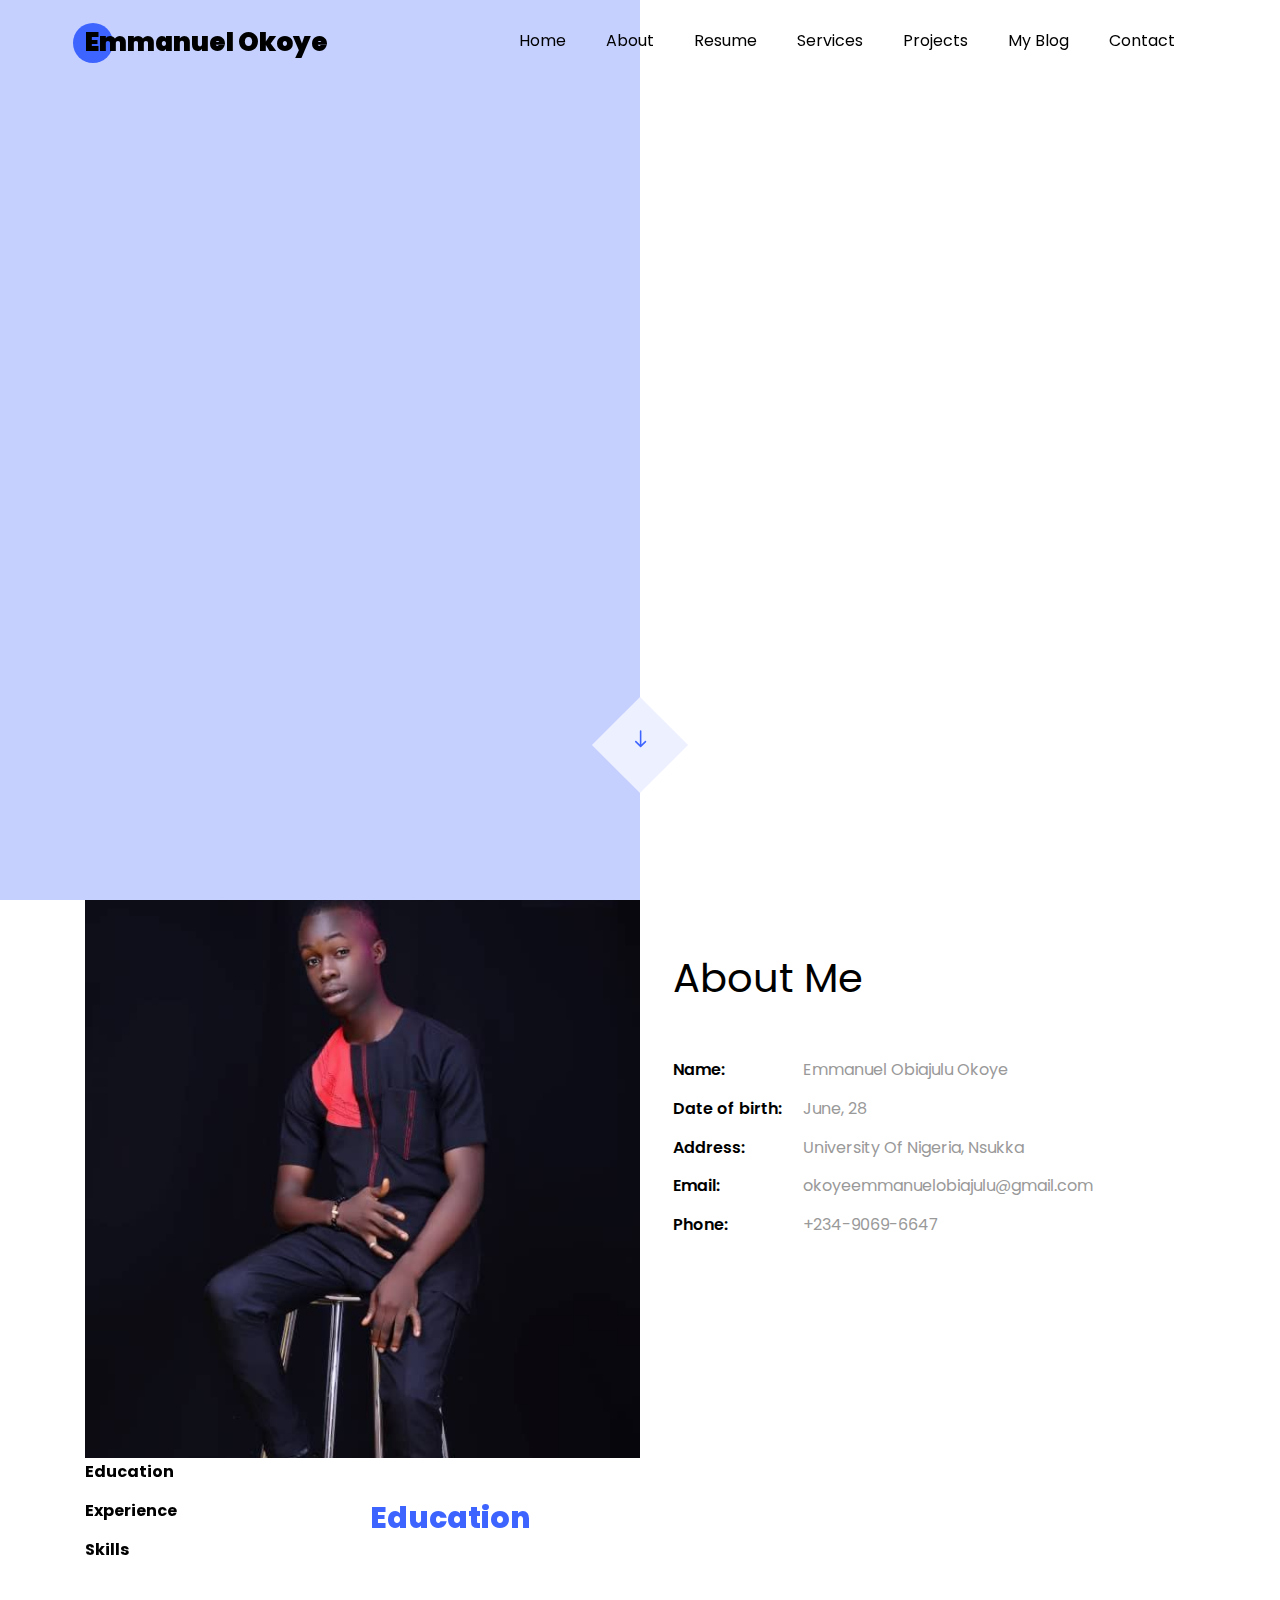
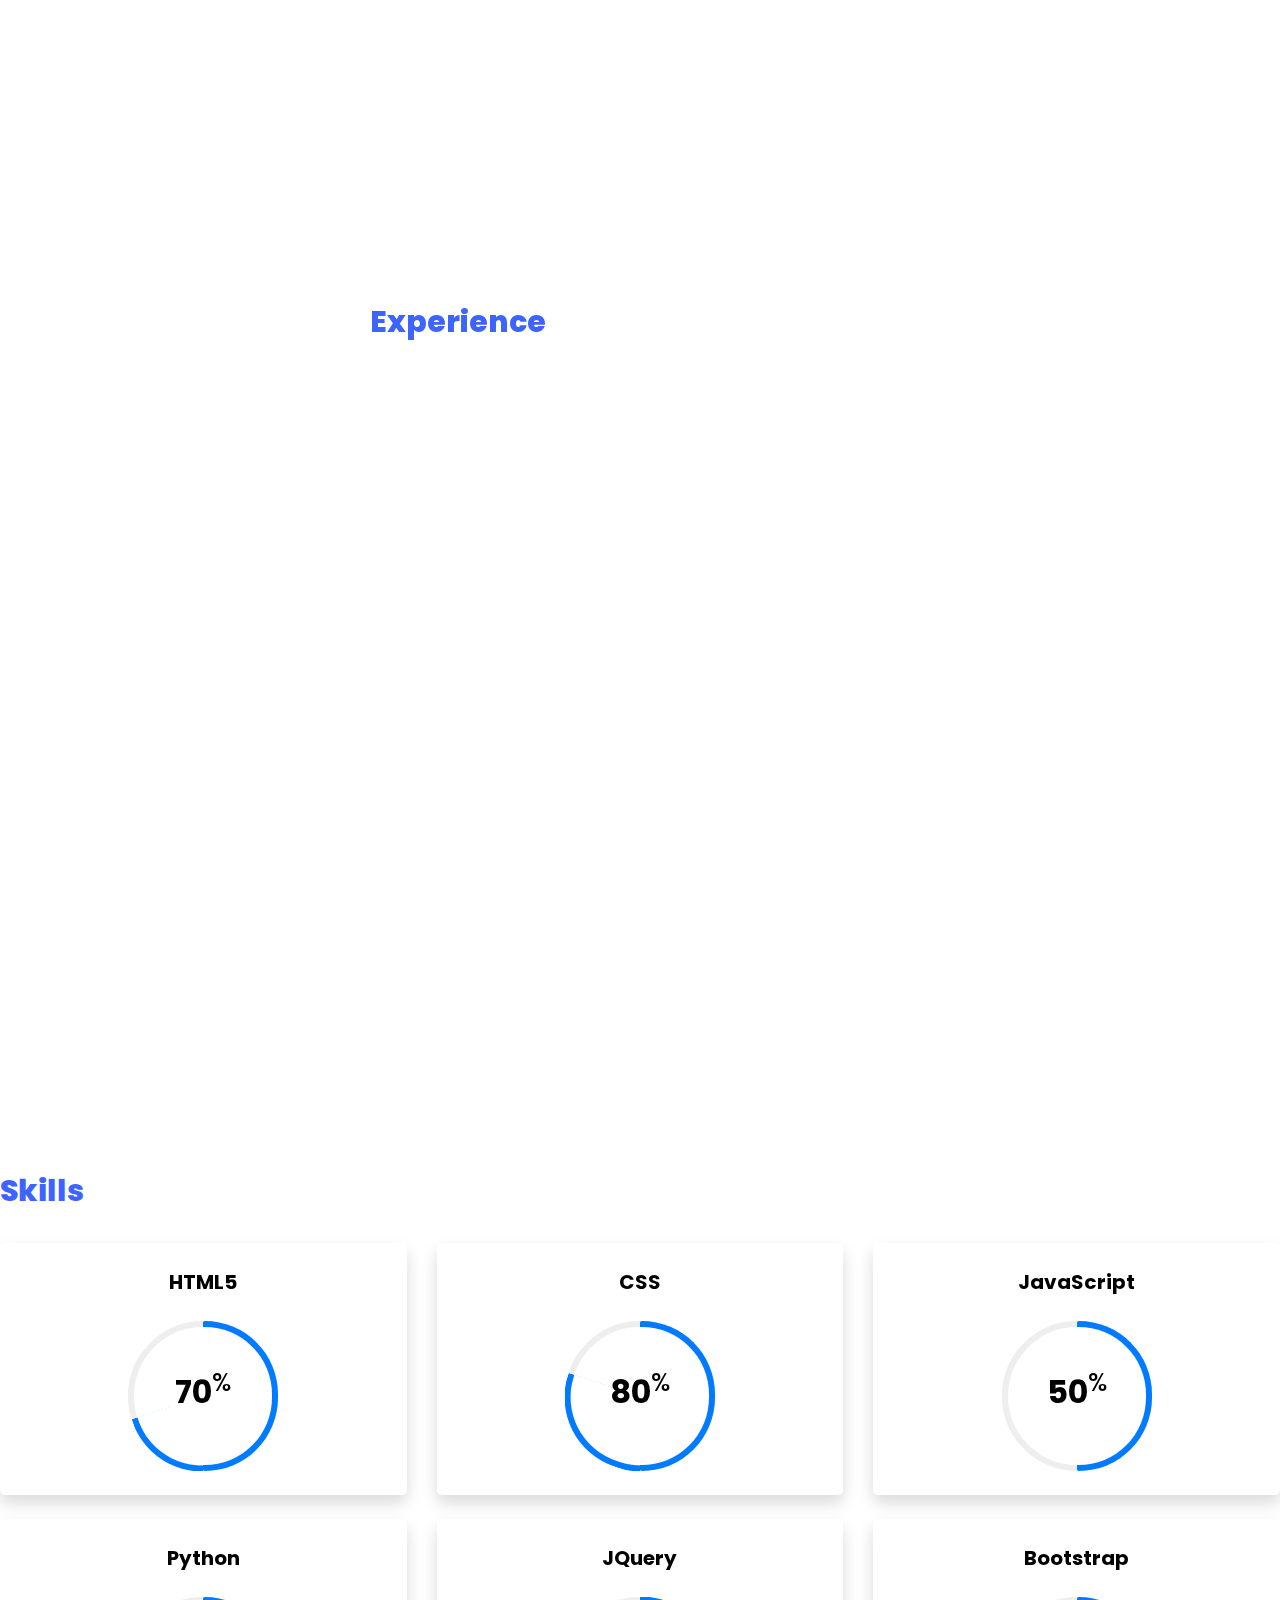
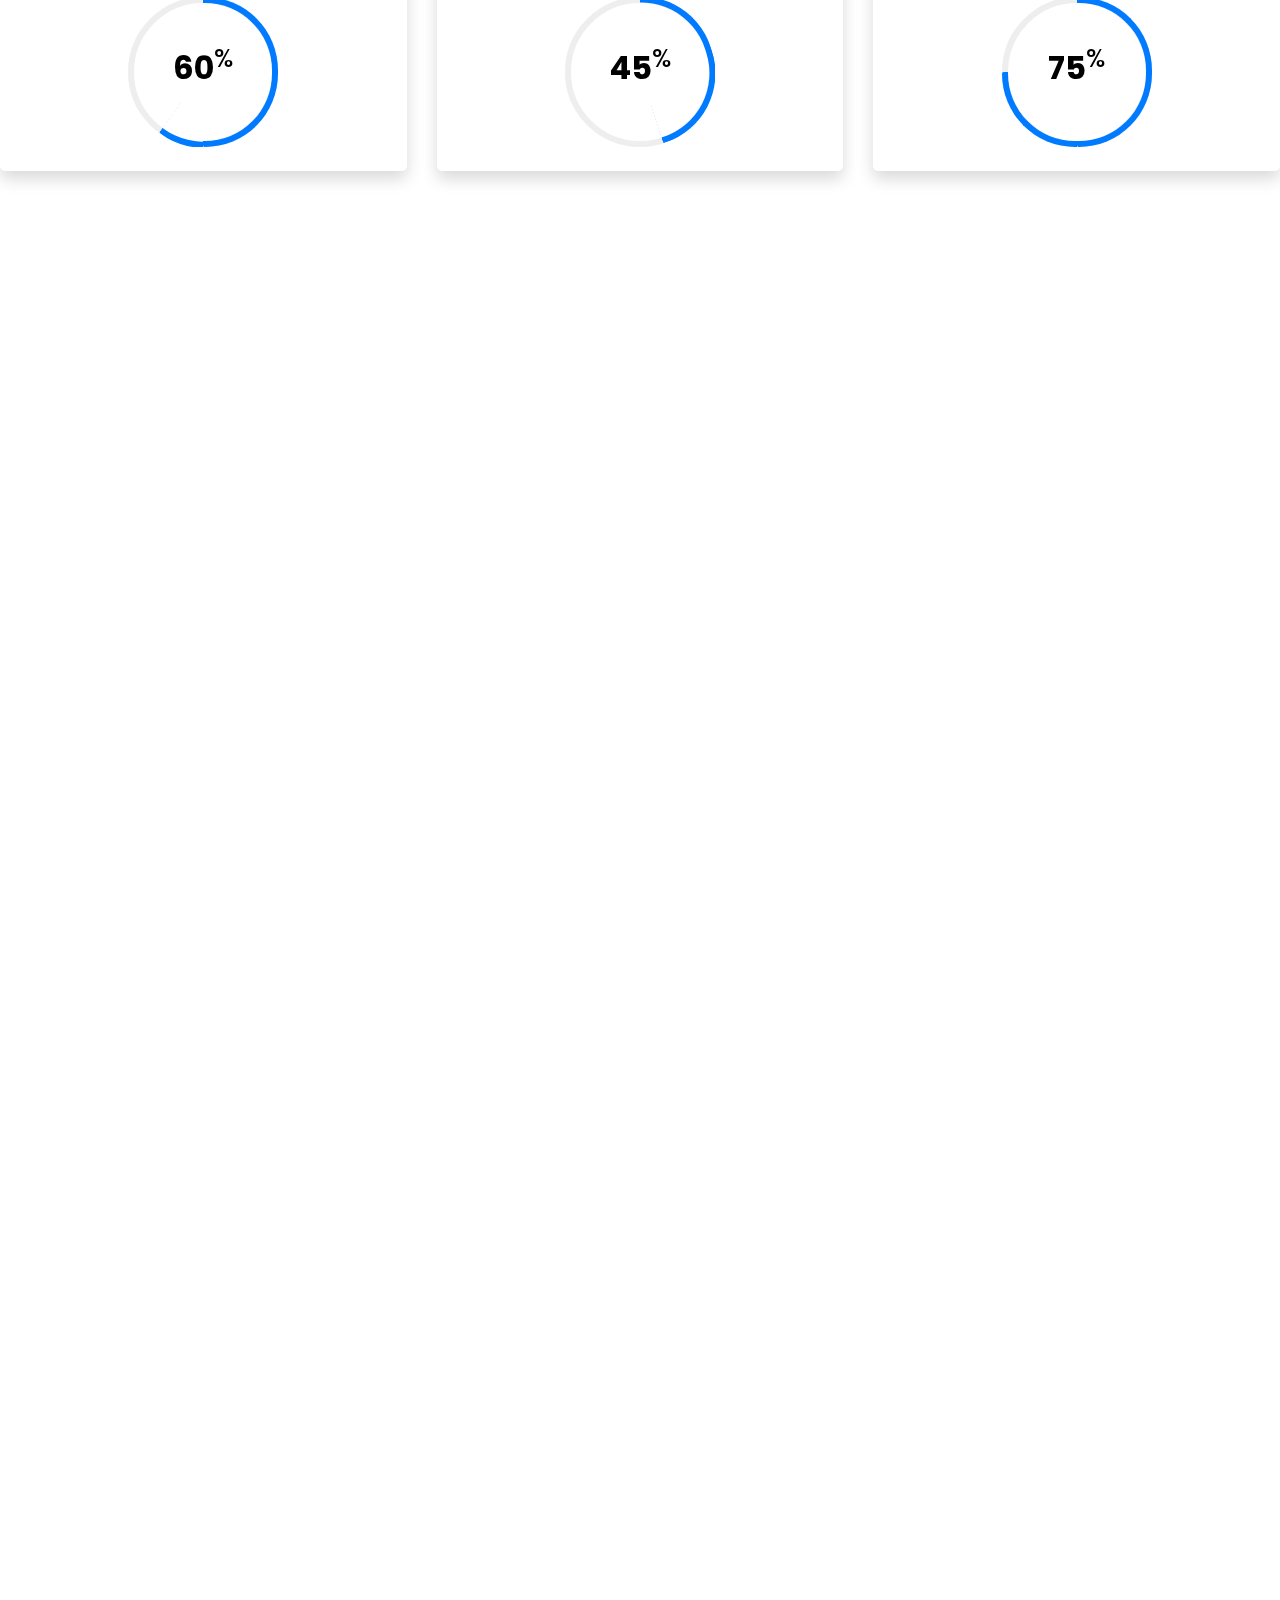
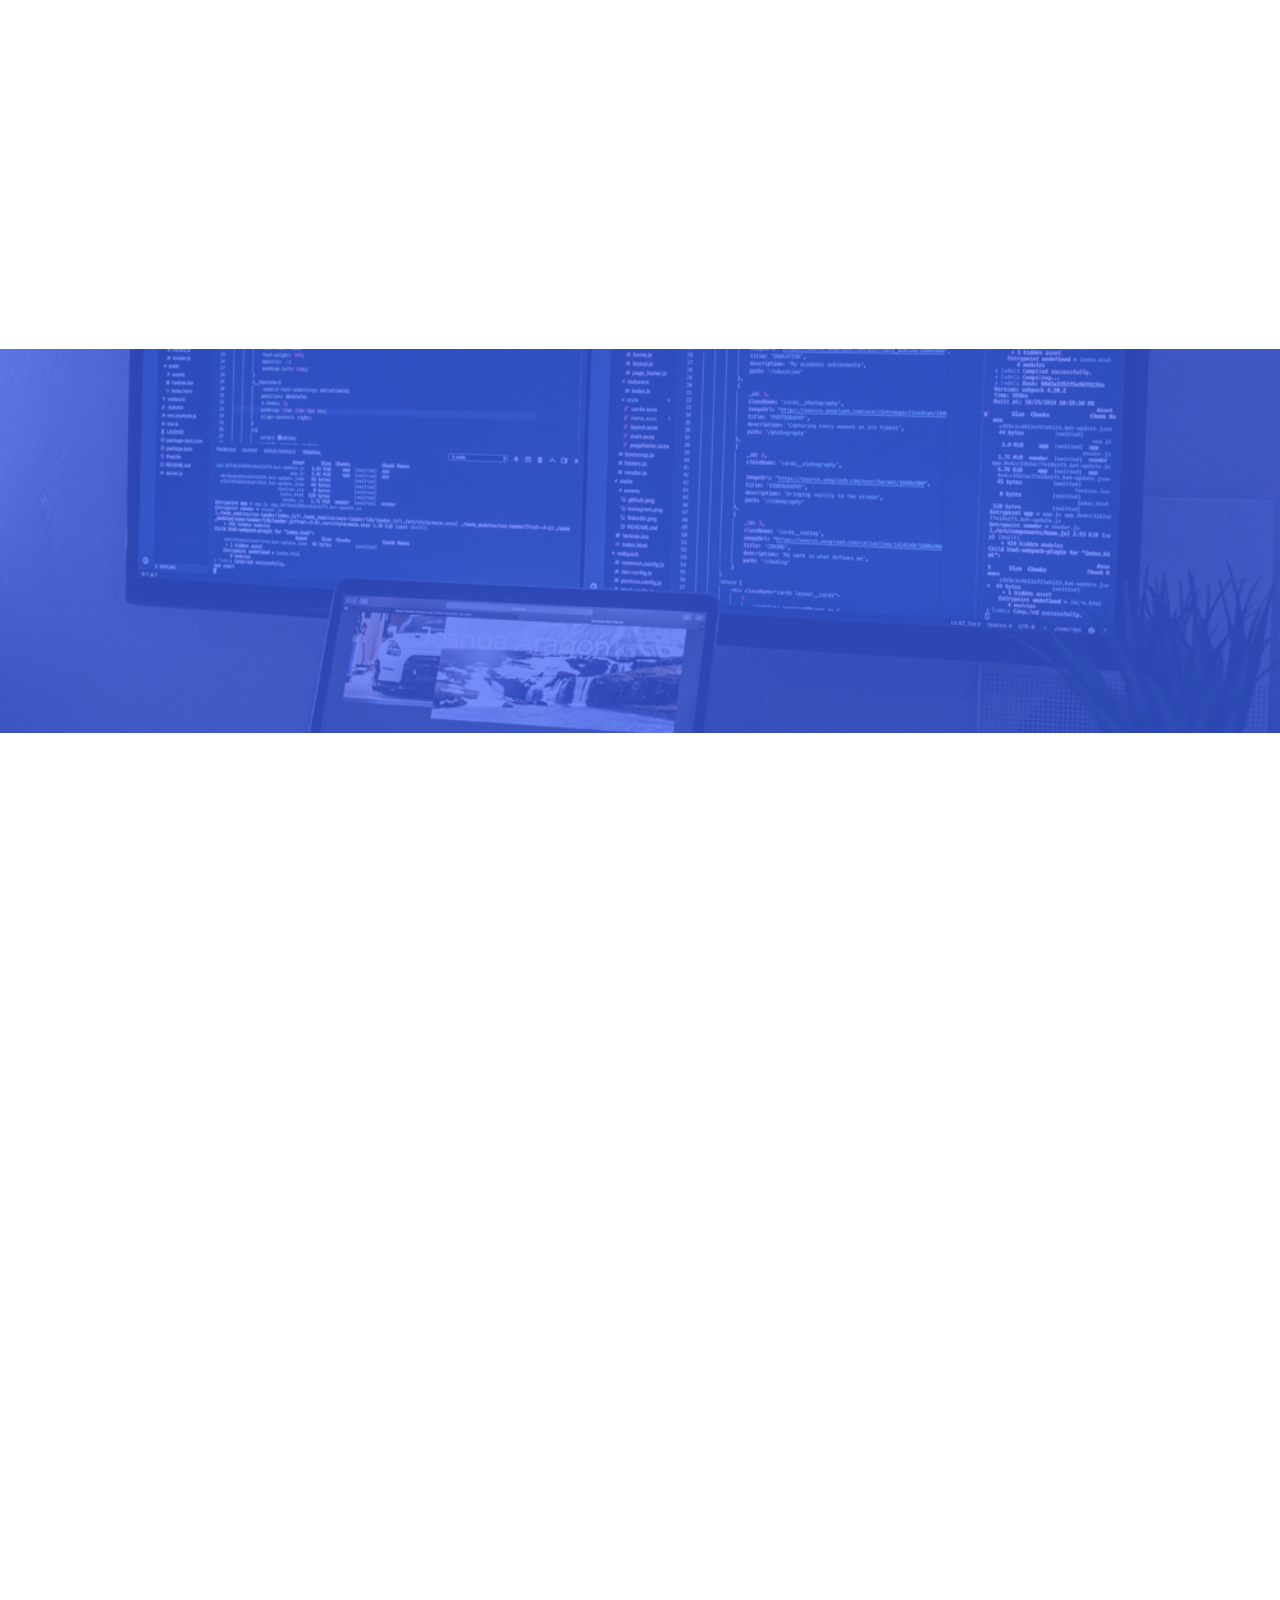
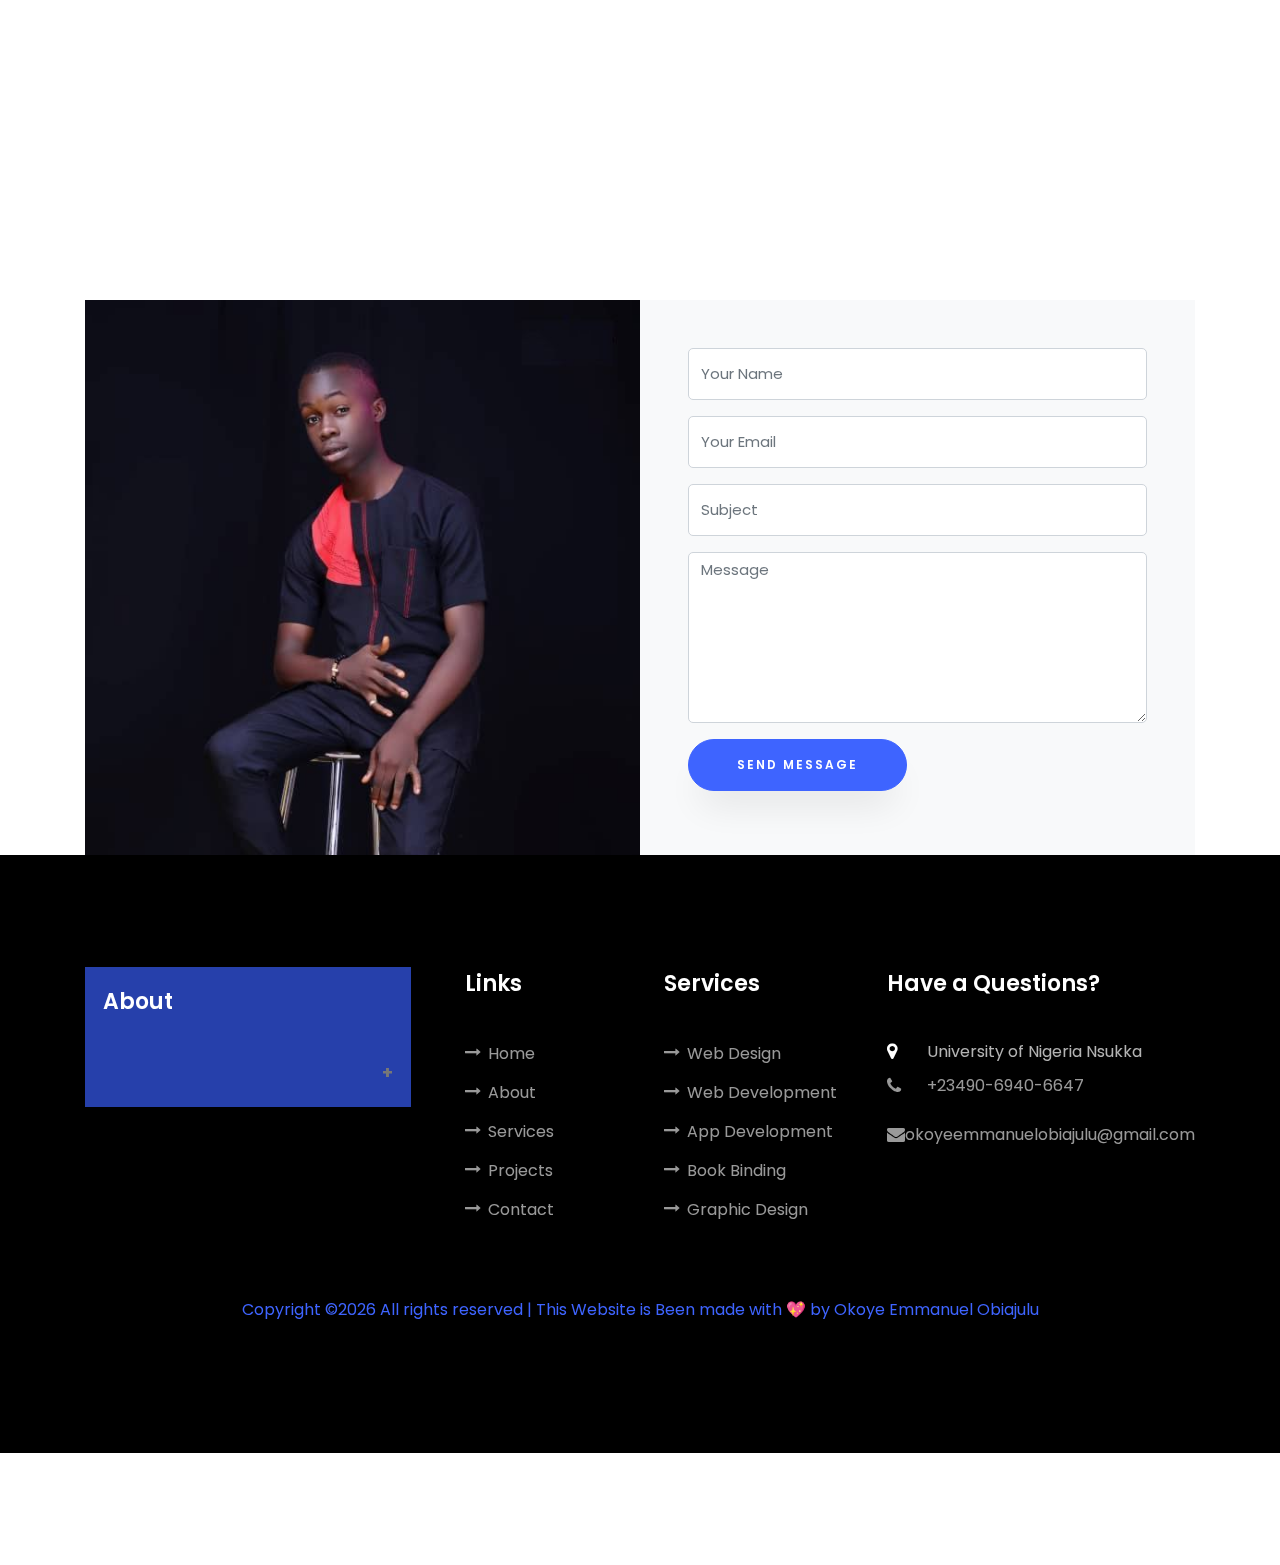
==== index.html @ a6e2ddf8 "inital commit" ====
<!DOCTYPE html>
<html lang="en">

<head>
  <meta charset="utf-8">
  <title>The Emmanuel Website</title>
  <meta charset="utf-8">
  <meta name="viewport" content="width=device-width, initial-scale=1, shrink-to-fit=no">
  <meta name="description" content="Portfolio of Okoye Emmanuel Obiajulu, a Student of University of Nigeria Nsukka.">
  <!-- Preveiw of My Website -->
  <meta property="og:image" content="images/profile-website.png" />

  <!-- i will be adding some important meta tag up there -->
  <!-- favicon Image -->
  <link rel="icon" href="images/favicon.ico" type="image/png" />
  <link rel="stylesheet" href="css/fontawesome.min.css">
  <!-- Font -->
  <link href="https://fonts.googleapis.com/css?family=Poppins:100,200,300,400,500,600,700,800,900" rel="stylesheet">

  <link rel="stylesheet" href="Bootstrap-Installation/bootstrap-4.5.3/dist/css/bootstrap.min.css">
  <link rel="stylesheet" href="css/open-iconic-bootstrap.min.css">
  <link rel="stylesheet" href="css/animate.css">
  <link rel="stylesheet" href="css/owl.carousel.min.css">
  <link rel="stylesheet" href="css/owl.theme.default.min.css">
  <link rel="stylesheet" href="css/magnific-popup.css">
  <link rel="stylesheet" href="css/aos.css">
  <link rel="stylesheet" href="css/ionicons.min.css">
  <link rel="stylesheet" href="css/flaticon.css">
  <link rel="stylesheet" href="css/icomoon.css">
  <link rel="stylesheet" href="css/style.css">


  <style type="text/css">
    .scrollax-performance,
    .scrollax-performance *,
    .scrollax-performance *:before,
    .scrollax-performance *:after {
      pointer-events: none !important;
      -webkit-animation-play-state: paused !important;
      animation-play-state: paused !important;
    }
    ;
  </style>

</head>

<body>
  <!-- Navigation bar Starts here -->
  <nav class="navbar navbar-expand-lg navbar-dark ftco_navbar ftco-navbar-light site-navbar-target" id="ftco-navbar">
    <div class="container">
      <a class="navbar-brand" href="index.html"><span>E</span>mmanuel <span>O</span>koye</a></a></a>
      <button class="navbar-toggler js-fh5co-nav-toggle fh5co-nav-toggle" type="button" data-toggle="collapse" data-target="#ftco-nav" aria-controls="ftco-nav" aria-expanded="false" aria-label="Toggle navigation">
        <span class="oi oi-menu"></span> Menu
      </button>
      <div class="collapse navbar-collapse" id="ftco-nav">
        <ul class="navbar-nav nav ml-auto">
          <li class="nav-item"><a href="#home-section" class="nav-link"><span>Home</span></a></li>
          <li class="nav-item"><a href="#about-section" class="nav-link"><span>About</span></a></li>
          <li class="nav-item"><a href="#resume-section" class="nav-link"><span>Resume</span></a></li>
          <li class="nav-item"><a href="#services-section" class="nav-link"><span>Services</span></a></li>
          <li class="nav-item"><a href="#projects-section" class="nav-link"><span>Projects</span></a></li>
          <li class="nav-item"><a href="#blog-section" class="nav-link"><span>My Blog</span></a></li>
          <li class="nav-item"><a href="#contact-section" class="nav-link"><span>Contact</span></a></li>
        </ul>
      </div>
    </div>
  </nav>
  <!-- Navigation bar Ends here -->
  <!-- First Section Starts here -->
  <section class="hero-wrap js-fullheight" style="height: 596px;">
    <div class="overlay"></div>
    <div class="container">
      <div class="row no-gutters slider-text js-fullheight justify-content-center align-items-center" style="height: 596px;">
        <div class="col-lg-8 col-md-6 ftco-animate d-flex align-items-center fadeInUp ftco-animated">
          <div class="text text-center">
            <span class="subheading">Hey! I am</span>
            <h1>Emmanuel Obiajulu Okoye</h1>
            <h2>I'm a
              <span <span class="txt-rotate" data-period="2000" data-rotate='[ "Web Developer.", "Web Designer.", "Student Chemist.", "UI Designer."]'></span>
            </h2>
          </div>
        </div>
      </div>
    </div>
    </div>
    <div class="mouse">
      <a href="#" class="mouse-icon">
        <div class="mouse-wheel"><span class="ion-ios-arrow-round-down"></span></div>
      </a>
    </div>
  </section>
  <!-- First Section Ends here -->

  <section class="ftco-about img ftco-section ftco-no-pt ftco-no-pb" id="about-section">
    <div class="container">
      <div class="row d-flex no-gutters">
        <div class="col-md-6 col-lg-6 d-flex">
          <div class="img-about img d-flex align-items-stretch img-author">
            <div class="overlay about-color"></div>
            <div class="img d-flex align-self-stretch align-items-center" style="background-image:url(images/author1.jpg); ">
            </div>
          </div>
        </div>
        <div class="col-md-6 col-lg-6 pl-md-5 py-5">
          <div class="row justify-content-start pb-3">
            <div clss="col-md-12 heading-section ftco-animate">

              <h1 class=" big mb-4">About Me</h1>
              <ul class="about-info mt-4 px-md-0 px-2 about-font-color">
                <!-- i will be adding small icon by the side of wach of them -->
                <li class="d-flex about-colour"><span>Name:</span> <span>Emmanuel Obiajulu Okoye</span></li>
                <li class="d-flex about-colour"><span>Date of birth:</span> <span>June, 28</span></li>
                <li class="d-flex about-colour"><span>Address:</span> <span> University Of Nigeria, Nsukka </span></li>
                <li class="d-flex about-colour"><span>Email:</span> <span>okoyeemmanuelobiajulu@gmail.com</span></li>
                <li class="d-flex about-colour"><span>Phone: </span> <span>+234-9069-6647</span></li>
              </ul>
            </div>
          </div>
          <div class="counter-wrap ftco-animate d-flex mt-md-3">
            <div class="text">
              <p class="mb-4">
                <span class="number" data-number="12">0</span>
                <span>Project complete</span>
              </p>
              <!-- i will insert a link that will show off some of my work -->
              <p><a href="#" class="btn btn-primary py-3 px-3">Download CV</a></p>
            </div>
          </div>
        </div>
      </div>
    </div>
  </section>

  <section class="ftco-section ftco-no-pb goto-here" id="resume-section">
    <div class="container">
      <div class="row">
        <div class="col-md-3">
          <nav id="navi">
            <ul>
              <li><a href="#page-1">Education</a></li>
              <li><a href="#page-2">Experience</a></li>
              <li><a href="#page-3">Skills</a></li>
            </ul>
          </nav>
        </div>
        <!-- Education Section starts here -->
        <div class="col-md-9">
          <div id="page-1" class="page one">
            <h2 class="heading">Education</h2>
            <div class="resume-wrap d-flex ftco-animate">
              <div class="icon d-flex align-items-center justify-content-center">
                <span class="flaticon-flasks"></span>
              </div>
              <div class="text pl-3">
                <span class="date">2019-2023</span>
                <h2>Bachelor of Science in Pure and Industrial Chemistry</h2>
                <span class="position">University of Nigeria,Nsukka</span>
              </div>
            </div>
            <div class="resume-wrap d-flex ftco-animate">
              <div class="icon d-flex align-items-center justify-content-center">
                <span class="flaticon-analysis"></span>
              </div>
              <div class="text pl-3">
                <span class="date">2011-2017</span>
                <h2>Senior Secondary School Certificate</h2>
                <span class="position">Flora Azikiwe Model Comprehensive Secondary School, Neni</span>
              </div>
            </div>
            <!-- Education Section Ends Here -->

            <!-- Experience Section Starts Here -->
            <div id="page-2" class="page two">
              <h2 class="heading">Experience</h2>
              <div class="resume-wrap d-flex ftco-animate">
                <div class="icon d-flex align-items-center justify-content-center">
                  <span class="flaticon-web-design"></span>
                </div>
                <div class="text pl-3">
                  <h2>Web Developer</h2>
                  <span class="position">Self Taught</span>
                </div>
              </div>
              <div class="resume-wrap d-flex ftco-animate">
                <div class="icon d-flex align-items-center justify-content-center">
                  <span class="flaticon-ux-design"></span>
                </div>
                <div class="text pl-3">
                  <h2>UI/UX Designer</h2>
                  <span class="position">Self Taught</span>
                </div>
              </div>
              <div class="resume-wrap d-flex ftco-animate">
                <div class="icon d-flex align-items-center justify-content-center">
                  <span class="flaticon-innovation"></span>
                </div>
                <div class="text pl-3">
                  <h2>Graphics Designer</h2>
                  <span class="position">Self Taught</span>
                </div>
              </div>
              <div class="resume-wrap d-flex ftco-animate">
                <div class="icon d-flex align-items-center justify-content-center">
                  <span class="icon-desktop"></span>
                </div>
                <div class="text pl-3">
                  <h2>Computer Operator</h2>
                  <h2>And</h2>
                  <h2>Professional Book Binder</h2>
                  <span class="position">Divine Mercy Computer</span>
                </div>
              </div>
              <div class="resume-wrap d-flex ftco-animate">
                <div class="icon d-flex align-items-center justify-content-center">
                  <span class="icon-desktop"></span>
                </div>
                <div class="text pl-3">
                  <h2>Computer Operator</h2>
                  <span class="position">Solonet Computer</span>
                </div>
              </div>
            </div>
            <!-- Experience Section Ends Here -->
  </section>

  <!-- Skill Section Starts here -->
  <div id="page-3" class="page three">
    <h2 class="heading">Skills</h2>
    <!-- HTML of the Skill Section Starts here -->
    <div class="row progress-circle mb-5">
      <div class="col-lg-4 mb-4">
        <div class="bg-white rounded-lg shadow p-4">
          <h2 class="h5 font-weight-bold text-center mb-4">HTML5</h2>

          <!-- Progress bar 1 -->
          <!-- when changing the percentage in this section remember to also change data-value with equalivalent to the buttom section -->
          <div class="progress mx-auto" data-value='70'>
            <span class="progress-left">
              <span class="progress-bar border-primary"></span>
            </span>
            <span class="progress-right">
              <span class="progress-bar border-primary"></span>
            </span>
            <div class="progress-value w-100 h-100 rounded-circle d-flex align-items-center justify-content-center">
              <div class="h2 font-weight-bold">70<sup class="small">%</sup></div>
            </div>
          </div>
          <!-- END -->


        </div>
      </div>
      <!-- HTML of the Skills Section Ends Here -->
      <!-- CSS of the Skill Section Starts here -->
      <div class="col-lg-4 mb-4">
        <div class="bg-white rounded-lg shadow p-4">
          <h2 class="h5 font-weight-bold text-center mb-4">CSS</h2>

          <!-- Progress bar 1 -->
          <!-- when changing the percentage in this section remember to also change data-value with equalivalent to the buttom section -->
          <div class="progress mx-auto" data-value='80'>
            <span class="progress-left">
              <span class="progress-bar border-primary"></span>
            </span>
            <span class="progress-right">
              <span class="progress-bar border-primary"></span>
            </span>
            <div class="progress-value w-100 h-100 rounded-circle d-flex align-items-center justify-content-center">
              <div class="h2 font-weight-bold">80<sup class="small">%</sup></div>
            </div>
          </div>
          <!-- END -->
          <!-- CSS of the Skill Section Ends here -->

        </div>
      </div>
      <!-- JavaScript of the Skill Section Starts here -->
      <div class="col-lg-4 mb-4">
        <div class="bg-white rounded-lg shadow p-4">
          <h2 class="h5 font-weight-bold text-center mb-4">JavaScript</h2>

          <!-- Progress bar 1 -->
          <!-- when changing the percentage in this section remember to also change data-value with equalivalent to the buttom section -->
          <div class="progress mx-auto" data-value='50'>
            <span class="progress-left">
              <span class="progress-bar border-primary"></span>
            </span>
            <span class="progress-right">
              <span class="progress-bar border-primary"></span>
            </span>
            <div class="progress-value w-100 h-100 rounded-circle d-flex align-items-center justify-content-center">
              <div class="h2 font-weight-bold">50<sup class="small">%</sup></div>
            </div>
          </div>
          <!-- JavaScript of the Skill Section Ends here -->



        </div>
      </div>

      <!-- Python of the Skill Section Starts here -->
      <div class="col-lg-4 mb-4">
        <div class="bg-white rounded-lg shadow p-4">
          <h2 class="h5 font-weight-bold text-center mb-4">Python</h2>

          <!-- Progress bar 1 -->
          <!-- when changing the percentage in this section remember to also change data-value with equalivalent to the buttom section -->
          <div class="progress mx-auto" data-value='60'>
            <span class="progress-left">
              <span class="progress-bar border-primary"></span>
            </span>
            <span class="progress-right">
              <span class="progress-bar border-primary"></span>
            </span>
            <div class="progress-value w-100 h-100 rounded-circle d-flex align-items-center justify-content-center">
              <div class="h2 font-weight-bold">60<sup class="small">%</sup></div>
            </div>
          </div>
        </div>
      </div>
      <!-- Python of the Skill Section Ends here -->

      <!-- JQuery of the Skill Section Starts here -->
      <div class="col-lg-4 mb-4">
        <div class="bg-white rounded-lg shadow p-4">
          <h2 class="h5 font-weight-bold text-center mb-4">JQuery</h2>

          <!-- Progress bar 1 -->
          <!-- when changing the percentage in this section remember to also change data-value with equalivalent to the buttom section -->
          <div class="progress mx-auto" data-value='45'>
            <span class="progress-left">
              <span class="progress-bar border-primary"></span>
            </span>
            <span class="progress-right">
              <span class="progress-bar border-primary"></span>
            </span>
            <div class="progress-value w-100 h-100 rounded-circle d-flex align-items-center justify-content-center">
              <div class="h2 font-weight-bold">45<sup class="small">%</sup></div>
            </div>
          </div>
        </div>
      </div>
      <!-- JQuery of the Skill Section Ends here -->
      <!-- Bootstrap of the Skill Section Starts here -->
      <div class="col-lg-4 mb-4">
        <div class="bg-white rounded-lg shadow p-4">
          <h2 class="h5 font-weight-bold text-center mb-4">Bootstrap</h2>

          <!-- Progress bar 1 -->
          <!-- when changing the percentage in this section remember to also change data-value with equalivalent to the buttom section -->
          <div class="progress mx-auto" data-value='75'>
            <span class="progress-left">
              <span class="progress-bar border-primary"></span>
            </span>
            <span class="progress-right">
              <span class="progress-bar border-primary"></span>
            </span>
            <div class="progress-value w-100 h-100 rounded-circle d-flex align-items-center justify-content-center">
              <div class="h2 font-weight-bold">75<sup class="small">%</sup></div>
            </div>
          </div>
        </div>
      </div>
    </div>
    <!-- Bootstrap of the Skill Section Ends here -->
    <!-- Skill Section Ends Here -->

    <!-- Services Section Starts Here -->
    <section class="ftco-section" id="services-section">
      <div class="container-fluid px-md-5">
        <div class="row justify-content-center py-5 mt-5">
          <div class="col-md-12 heading-section text-center ftco-animate">
            <h1 class="big big-2">Services</h1>
            <h2 class="mb-4">Services</h2>
          </div>
        </div>
        <div class="row">
          <div class="col-md-4 text-center d-flex ftco-animate">
            <a href="#" class="services-1 shadow">
              <span class="icon">
                <i class="flaticon-web-design"></i>
              </span>
              <div class="desc">
                <h3 class="mb-5">Web Designing</h3>
              </div>
            </a>
          </div>
          <div class="col-md-4 text-center d-flex ftco-animate">
            <a href="#" class="services-1 shadow">
              <span class="icon">
                <i class="ion-ios-settings"></i>
              </span>
              <div class="desc">
                <h3 class="mb-5">App Development</h3>
              </div>
            </a>
          </div>
          <div class="col-md-4 text-center d-flex ftco-animate">
            <a href="#" class="services-1 shadow">
              <span class="icon">
                <i class="flaticon-innovation"></i>
              </span>
              <div class="desc">
                <h3 class="mb-5">Graphic Designing</h3>
              </div>
            </a>
          </div>

          <div class="col-md-4 text-center d-flex ftco-animate">
            <a href="#" class="services-1 shadow">
              <span class="icon">
                <i class="flaticon-analysis"></i>
              </span>
              <div class="desc">
                <h3 class="mb-5">Digital Marketing</h3>
              </div>
            </a>
          </div>
          <div class="col-md-4 text-center d-flex ftco-animate">
            <a href="#" class="services-1 shadow">
              <span class="icon">
                <i class="ion-ios-book"></i>
              </span>
              <div class="desc">
                <h3 class="mb-5">Book Binding</h3>
              </div>
            </a>
          </div>
          <div class="col-md-4 text-center d-flex ftco-animate">
            <a href="#" class="services-1 shadow">
              <span class="icon">
                <i class="flaticon-ux-design"></i>
              </span>
              <div class="desc">
                <h3 class="mb-5">UI/UX Designing</h3>
              </div>
            </a>
          </div>
        </div>
      </div>
    </section>
    <!-- Services Section Ends Here -->
    <!-- Project Section Starts Here -->
    <section class="ftco-section ftco-project" id="projects-section">
      <div class="container-fluid px-md-0">
        <div class="row no-gutters justify-content-center pb-5">
          <div class="col-md-12 heading-section text-center ftco-animate">
            <h1 class="big big-2">Projects</h1>
            <h2 class="mb-4">Our Projects</h2>
          </div>
        </div>
        <div class="row no-gutters">
          <div class="col-md-4">
            <div class="project img ftco-animate d-flex justify-content-center align-items-center" style="background-image: url(images/profile-website.png);">
              <div class="overlay"></div>
              <div class="text text-center p-4">
                <h3><a href="#">Portfolio Website</a></h3>
                <span>Web Design</span>
              </div>
            </div>
          </div>
          <div class="col-md-4">
            <div class="project img ftco-animate d-flex justify-content-center align-items-center" style="background-image: url(images/Simon-Game.png);">
              <div class="overlay"></div>
              <div class="text text-center p-4">
                <h3><a href="#">Simon Game</a></h3>
                <span>App Design</span>
              </div>
            </div>
          </div>

          <div class="col-md-4">
            <div class="project img ftco-animate d-flex justify-content-center align-items-center" style="background-image: url(images/Tindog.png);">
              <div class="overlay"></div>
              <div class="text text-center p-4">
                <h3><a href="#">Tindog Website</a></h3>
                <span>Web Design</span>
              </div>
            </div>
          </div>
          <div class="col-md-4">
            <div class="project img ftco-animate d-flex justify-content-center align-items-center" style="background-image: url(images/Website.png);">
              <div class="overlay"></div>
              <div class="text text-center p-4">
                <h3><a href="#">Website</a></h3>
                <span>Web Design</span>
              </div>
            </div>
          </div>
          <div class="col-md-4">
            <div class="project img ftco-animate d-flex justify-content-center align-items-center" style="background-image: url(images/Drum-kit.png);">
              <div class="overlay"></div>
              <div class="text text-center p-4">
                <h3><a href="#">Drum Kit</a></h3>
                <span>App Design</span>
              </div>
            </div>
          </div>
          <div class="col-md-4">
            <div class="project img ftco-animate d-flex justify-content-center align-items-center" style="background-image: url(images/Dice-game.jpg);">
              <div class="overlay"></div>
              <div class="text text-center p-4">
                <h3><a href="#">Dice Game</a></h3>
                <span>App Design</span>
              </div>
            </div>
          </div>
        </div>
      </div>
    </section>
    <!-- Project Section Ends Here  -->

    <!-- Tesimonial Section Starts Here -->

    <section class="ftco-section ftco-no-pt ftco-no-pb ftco-counter img" id="section-counter">
      <div class="container-fluid px-md-5">
        <div class="row d-md-flex align-items-center">
          <div class="col-md d-flex justify-content-center counter-wrap ftco-animate">
            <div class="block-18 shadow">
              <div class="text">
                <strong class="number" data-number="5">0</strong>
                <span>Awards</span>
              </div>
            </div>
          </div>
          <div class="col-md d-flex justify-content-center counter-wrap ftco-animate">
            <div class="block-18 shadow">
              <div class="text">
                <strong class="number" data-number="12">0</strong>
                <span>Complete Projects</span>
              </div>
            </div>
          </div>
          <div class="col-md d-flex justify-content-center counter-wrap ftco-animate">
            <div class="block-18 shadow">
              <div class="text">
                <strong class="number" data-number="20">0</strong>
                <span>Happy Customers</span>
              </div>
            </div>
          </div>
        </div>
      </div>
    </section>
    <!-- Tesimonial Section Ends Here -->
    <!-- freelancing Section Starts Here -->
    <section class="ftco-section ftco-hireme img" style="background-image: url(images/computer1.jpg)">
      <div class="overlay"></div>
      <div class="container-fluid">
        <div class="row justify-content-center">
          <div class="col-md-7 ftco-animate text-center">
            <h2>I'm <span>Available</span> for freelancing</h2>
            <p>CLICK ON THE BUTTON BELOW </p>
            <p>✨✨✨✨✨✨✨✨✨✨✨✨</p>
            <p class="mb-0"><a href="Contact Page.html" class="btn btn-primary py-3 px-5">Hire me</a></p>
          </div>
        </div>
      </div>
    </section>
    <!-- freelancing Section Ends Here -->


    <!-- Blog Section Starts Here -->
    <section class="ftco-section" id="blog-section">
      <div class="container">
        <div class="row justify-content-center mb-5 pb-5">
          <div class="col-md-7 heading-section text-center ftco-animate">
            <h1 class="big big-2">Blog</h1>
            <h2 class="mb-4">Our Blog</h2>
            <p>This site is one of the best that will educate you, motivate and also improve your socio-cultural life there by giving out the best among the bests.. Our daily affairs. —–stay connected</p>
          </div>
        </div>
        <div class="row d-flex">
          <div class="col-md-4 d-flex ftco-animate">
            <div class="blog-entry justify-content-end">
              <a href="https://googleprofessor.wordpress.com/2019/03/18/building-good-character-and-relationship/" class="block-20" style="background-image: url('images/building.png');">
              </a>
              <div class="text mt-3 float-right d-block">
                <h3 class="heading"><a href="https://googleprofessor.wordpress.com/2019/03/18/building-good-character-and-relationship/">Building a Good Charscter and Relationship </a></h3>
                <div class="d-flex align-items-center mb-3 meta">
                  <p class="mb-0">
                    <span class="mr-2">March. 18, 2019</span>
                    <a href="https://en.gravatar.com/okoyeemmanuelobiajulu" class="mr-2">Admin</a>
                    <a href="#" class="meta-chat"><span class="icon-chat"></span> 3</a>
                  </p>
                </div>
                <p>I don’t know who authored this, but it’s powerful, knowledge, wisdom & educative! Take time to read it…. <br>

                  YOU CANNOT GET BY PRAYER WHAT YOU SHOULD GET BY CHARACTER & OBEDIENCE

                  A man’s character is his fate. Heraclitus Thomas Jefferson, the third President of the United States (US), said: “Nothing can stop the man with the right mental attitude from achieving his goal; nothing on earth can help the man
                  with the wrong mental attitude.”</p>
              </div>
            </div>
          </div>
          <div class="col-md-4 d-flex ftco-animate">
            <div class="blog-entry justify-content-end">
              <a href="https://googleprofessor.wordpress.com/2019/05/06/100-years-from-now/" class="block-20" style="background-image: url('images/100Year.png');">
              </a>
              <div class="text mt-3 float-right d-block">
                <h3 class="heading"><a href="https://googleprofessor.wordpress.com/2019/05/06/100-years-from-now/">100 Years From Now</a></h3>
                <div class="d-flex align-items-center mb-3 meta">
                  <p class="mb-0">
                    <span class="mr-2">May. 06, 2019</span>
                    <a href="https://en.gravatar.com/okoyeemmanuelobiajulu" class="mr-2">Admin</a>
                    <a href="#" class="meta-chat"><span class="icon-chat"></span> 3</a>
                  </p>
                </div>
                <p>In the year 2119, in just 100 years from now, every single reader of this piece will be underground, our bodies having become part of the soil. During that time, our fate in respect to paradise or hell would have been made known to
                  us.</p>
              </div>
            </div>
          </div>
          <div class="col-md-4 d-flex ftco-animate">
            <div class="blog-entry">
              <a href="https://googleprofessor.wordpress.com/2019/05/06/habits-that-will-make-you-poorer-forever/" class="block-20" style="background-image: url('images/habit.png');">
              </a>
              <div class="text mt-3 float-right d-block">
                <h3 class="heading"><a href="https://googleprofessor.wordpress.com/2019/05/06/habits-that-will-make-you-poorer-forever/">Habits That will make you Poorer Forever</a></h3>
                <div class="d-flex align-items-center mb-3 meta">
                  <p class="mb-0">
                    <span class="mr-2">May. 06, 2019</span>
                    <a href="https://en.gravatar.com/okoyeemmanuelobiajulu" class="mr-2">Admin</a>
                    <a href="#" class="meta-chat"><span class="icon-chat"></span> 3</a>
                  </p>
                </div>
                <p>There are habits you can develop that will make you poor forever. I am one of the many people who had developed eight habits that almost destroyed my life. If you want to remain poor and desperate forever, try the following habits.
                </p>
              </div>
            </div>
          </div>
          <div class="col-md-4 d-flex ftco-animate">
            <div class="blog-entry">
              <a href="https://googleprofessor.wordpress.com/2019/11/04/the-call-of-a-nigerian-graduate/" class="block-20" style="background-image: url('images/theCall.png');">
              </a>
              <div class="text mt-3 float-right d-block">
                <h3 class="heading"><a href="https://googleprofessor.wordpress.com/2019/11/04/the-call-of-a-nigerian-graduate/">The Call Of a Nigerian Graduate</a></h3>
                <div class="d-flex align-items-center mb-3 meta">
                  <p class="mb-0">
                    <span class="mr-2">Sept. 04, 2019</span>
                    <a href="https://en.gravatar.com/okoyeemmanuelobiajulu" class="mr-2">Admin</a>
                    <a href="#" class="meta-chat"><span class="icon-chat"></span> 3</a>
                  </p>
                </div>
                <p>I school, you school; we all school. The journey just begun but tough anyway. We left our comfort homes to new horizons for the fear of the future. We lit up the candles as boys and girls for the glorious women and men to emerge.
                  Lecturers played hide and seek with us, university staff controlled our selling point and even navigated us to the tempest when there was a safe shore.</p>
              </div>
            </div>
          </div>
          <div class="col-md-4 d-flex ftco-animate">
            <div class="blog-entry">
              <a href="https://googleprofessor.wordpress.com/2019/05/02/true-situation-analysis-of-life/" class="block-20" style="background-image: url('images/trueSitutation.png');">
              </a>
              <div class="text mt-3 float-right d-block">
                <h3 class="heading"><a href="https://googleprofessor.wordpress.com/2019/05/02/true-situation-analysis-of-life/">The True Situation and Analysis of Life</a></h3>
                <div class="d-flex align-items-center mb-3 meta">
                  <p class="mb-0">
                    <span class="mr-2">May. 02, 2019</span>
                    <a href="https://en.gravatar.com/okoyeemmanuelobiajulu" class="mr-2">Admin</a>
                    <a href="#" class="meta-chat"><span class="icon-chat"></span> 3</a>
                  </p>
                </div>
                <p>After Secondary School..
                  All your classmates gone in different directions in the world.

                  Some have completed universities and are now:
                  <br>
                  Nurses,
                  Doctors,
                  Engineers,
                  Teachers,
                  Pilots,
                  Lawyers,
                  Administrators, etc.
                  <br>
                  But how do you feel
                  When you meet your classmates, and it seems like he/she has accomplished their dreams
                  And you’re not yet close to yours?
                  So many thoughts run through your mind, right?
                  First, you think God has not been fair to you.
                </p>
              </div>
            </div>
          </div>
        </div>
      </div>
    </section>
    <!-- Blog Section Ends Here -->

    <!-- Contact Section Starts Here -->
    <section class="ftco-section contact-section ftco-no-pb" id="contact-section">
      <div class="container">
        <div class="row justify-content-center mb-5 pb-3">
          <div class="col-md-7 heading-section text-center ftco-animate">
            <h1 class="big big-2">Contact</h1>
            <h2 class="mb-4">Contact Me</h2>
          </div>
        </div>

        <div class="row d-flex contact-info mb-5">
          <div class="col-md-6 col-lg-3 d-flex ftco-animate">
            <div class="align-self-stretch box text-center p-4 shadow">
              <div class="icon d-flex align-items-center justify-content-center">
                <span class="icon-map-signs"></span>
              </div>
              <div>
                <h3 class="mb-4">Address</h3>
                <p><a href="www.unn.edu.org"></a>University of Nigeria, Nsukka</p>
              </div>
            </div>
          </div>
          <div class="col-md-6 col-lg-3 d-flex ftco-animate">
            <div class="align-self-stretch box text-center p-4 shadow">
              <div class="icon d-flex align-items-center justify-content-center">
                <span class="icon-phone2"></span>
              </div>
              <div>
                <h3 class="mb-4">Contact Number</h3>
                <p><a href="tel://09069406647">+234-906-940-6647</a></p>
              </div>
            </div>
          </div>

          <div class="col-md-6 col-lg-3 d-flex ftco-animate">
            <div class="align-self-stretch box text-center p-4 shadow">
              <div class="icon d-flex align-items-center justify-content-center">
                <span class="icon-paper-plane"></span>
              </div>
              <div>
                <h3 class="mb-4">Email Address</h3>
                <p><a href="mailto:okoyeemmanuelobiajulu@gmail.com">okoyeemmanuelobiajulu@gmail.com</a></p>
              </div>
            </div>
          </div>
          <div class="col-md-6 col-lg-3 d-flex ftco-animate">
            <div class="align-self-stretch box text-center p-4 shadow">
              <div class="icon d-flex align-items-center justify-content-center">
                <span class="icon-globe"></span>
              </div>
              <div>
                <h3 class="mb-4">Website </h3>
                <p><a href="googleprofessor.wordpress.com">googleprofessor.wordpress.com</a></p>
              </div>
            </div>
          </div>
        </div>

        <div class="row no-gutters block-9">
          <div class="col-md-6 order-md-last d-flex">
            <form action="#" class="bg-light p-4 p-md-5 contact-form">
              <div class="form-group">
                <input type="text" class="form-control" placeholder="Your Name">
              </div>
              <div class="form-group">
                <input type="text" class="form-control" placeholder="Your Email">
              </div>
              <div class="form-group">
                <input type="text" class="form-control" placeholder="Subject">
              </div>
              <div class="form-group">
                <textarea name="" id="" cols="30" rows="7" class="form-control" placeholder="Message"></textarea>
              </div>
              <div class="form-group">
                <input type="submit" value="Send Message" class="btn btn-primary py-3 px-5">
              </div>
            </form>

          </div>

          <div class="col-md-6 d-flex">
            <div class="img" style="background-image: url(images/author1.jpg);"></div>
          </div>
        </div>
      </div>
    </section>
    <!-- Contact Section Ends Here -->

    <!-- Footer Section Starts Here -->

    <footer class="ftco-footer ftco-section">
      <div class="container">
        <div class="row mb-5">
          <div class="col-md">
            <div class="ftco-footer-widget mb-4">

              <button class="accordion ftco-heading-2">
                <h2>About</h2>
              </button>
              <div class="panel">
                <p>
                  Emmanuel has been a code junkie since his Secondary Schooling. After many hours spent reading PDF, Watch online tutorials and learning about code, he plugged in his creativity and created his first HTML-based website for documentary
                  purpose on his on-going projects. It took him several months in the University and a short-lived career as a Computer Operator in Divine Mercy Computer and Solonet Computer (both in Anambra State, Nigeria) before realizing his True
                  Passion, which we was becoming a Lead Programmer and Developer.
                  Emmanuel loves collaborating with businesses and organization to take the fear and frustration out of the internet. With his business experience, Emmanuel have the expertise to help clients pinpoint their primary audience and target
                  communications to best reach that audience into a profitable and easy-to-navigate web solution designing to get results.
                  Emmanuel believes mindfulness in the workplace is the key to success – a tenet he lives out through his interests in Football, Table Tennis, Chess Game and traveling (with his laptop, of course!). Emmanuel is currently developing
                  his skill as a App developer and he is always interested in the Challenge. Reach out to okoyeemmanuelobiajulu@gmail.com to connect.

                </p>
              </div>



              <ul class="ftco-footer-social list-unstyled float-md-left float-lft mt-5">
                <li class="ftco-animate"><a href="https://m.facebook.com/Okoye.Obiajulu.Emmanuel"><span class="icon-facebook"></span></a></li>
                <li class="ftco-animate"><a href="https://www.instagram.com/emmanuel_okoye_official/"><span class="icon-instagram"></span></a></li>
                <li class="ftco-animate"><a href="https://www.linkedin.com/in/emmanuel-okoye-79a387200/"><span class="icon-linkedin"></span></a></li>
                <li class="ftco-animate"><a href="https://github.com/Obiajulu-gif"><span class="icon-github"></span></a></li>
              </ul>
            </div>
          </div>
          <div class="col-md">
            <div class="ftco-footer-widget mb-4 ml-md-4">
              <h2 class="ftco-heading-2">Links</h2>
              <ul class="list-unstyled">
                <li><a href="#home-section"><span class="icon-long-arrow-right mr-2"></span>Home</a></li>
                <li><a href="#about-section"><span class="icon-long-arrow-right mr-2"></span>About</a></li>
                <li><a href="#services-section"><span class="icon-long-arrow-right mr-2"></span>Services</a></li>
                <li><a href="#projects-section"><span class="icon-long-arrow-right mr-2"></span>Projects</a></li>
                <li><a href="#contact-section"><span class="icon-long-arrow-right mr-2"></span>Contact</a></li>
              </ul>
            </div>
          </div>
          <div class="col-md">
            <div class="ftco-footer-widget mb-4">
              <h2 class="ftco-heading-2">Services</h2>
              <ul class="list-unstyled">
                <li><a href="#"><span class="icon-long-arrow-right mr-2"></span>Web Design</a></li>
                <li><a href="#"><span class="icon-long-arrow-right mr-2"></span>Web Development</a></li>
                <li><a href="#"><span class="icon-long-arrow-right mr-2"></span>App Development</a></li>
                <li><a href="#"><span class="icon-long-arrow-right mr-2"></span>Book Binding</a></li>
                <li><a href="#"><span class="icon-long-arrow-right mr-2"></span>Graphic Design</a></li>
              </ul>
            </div>
          </div>
          <div class="col-md">
            <div class="ftco-footer-widget mb-4">
              <h2 class="ftco-heading-2">Have a Questions?</h2>
              <div class="block-23 mb-3">
                <ul>
                  <li><span class="icon icon-map-marker"></span><span class="text">University of Nigeria Nsukka</span></li>
                  <li><a href="tel://09069406647"><span class="icon icon-phone"></span><span class="text">+23490-6940-6647</span></a></li>
                  <li><a href="mailto:okoyeemmanuelobiajulu@gmail.com"> <span class="icon icon-envelope"> </span> <span class="text">okoyeemmanuelobiajulu@gmail.com</span></a></li>
                </ul>
              </div>
            </div>
          </div>
        </div>
        <!-- Copyright Section  -->
        <div class="row">
          <div class="col-md-12 text-center">

            <p>
              Copyright &copy;<script>
                document.write(new Date().getFullYear());
              </script> All rights reserved | This Website is Been made with 💖 by Okoye Emmanuel Obiajulu</p>
          </div>
        </div>
      </div>
    </footer>
    <!-- Footer Section Ends Here -->




    <!-- loader -->
    <div id="ftco-loader" class="show fullscreen"><svg class="circular" width="48px" height="48px">
        <circle class="path-bg" cx="24" cy="24" r="22" fill="none" stroke-width="4" stroke="#eeeeee" />
        <circle class="path" cx="24" cy="24" r="22" fill="none" stroke-width="4" stroke-miterlimit="10" stroke="#F96D00" />
      </svg></div>






    <script src="js/jquery.min.js"></script>
    <script src="js/jquery-migrate-3.0.1.min.js"></script>
    <script src="js/popper.min.js"></script>
    <script src="js/bootstrap.min.js"></script>
    <script src="js/jquery.easing.1.3.js"></script>
    <script src="js/jquery.waypoints.min.js"></script>
    <script src="js/jquery.stellar.min.js"></script>
    <script src="js/owl.carousel.min.js"></script>
    <script src="js/jquery.magnific-popup.min.js"></script>
    <script src="js/aos.js"></script>
    <script src="js/jquery.animateNumber.min.js"></script>
    <script src="js/scrollax.min.js"></script>
    <script src="js/main.js"></script>
    </script>
    </script>

    <script src="index.js" charset="utf-8"></script>

</body>

</html>
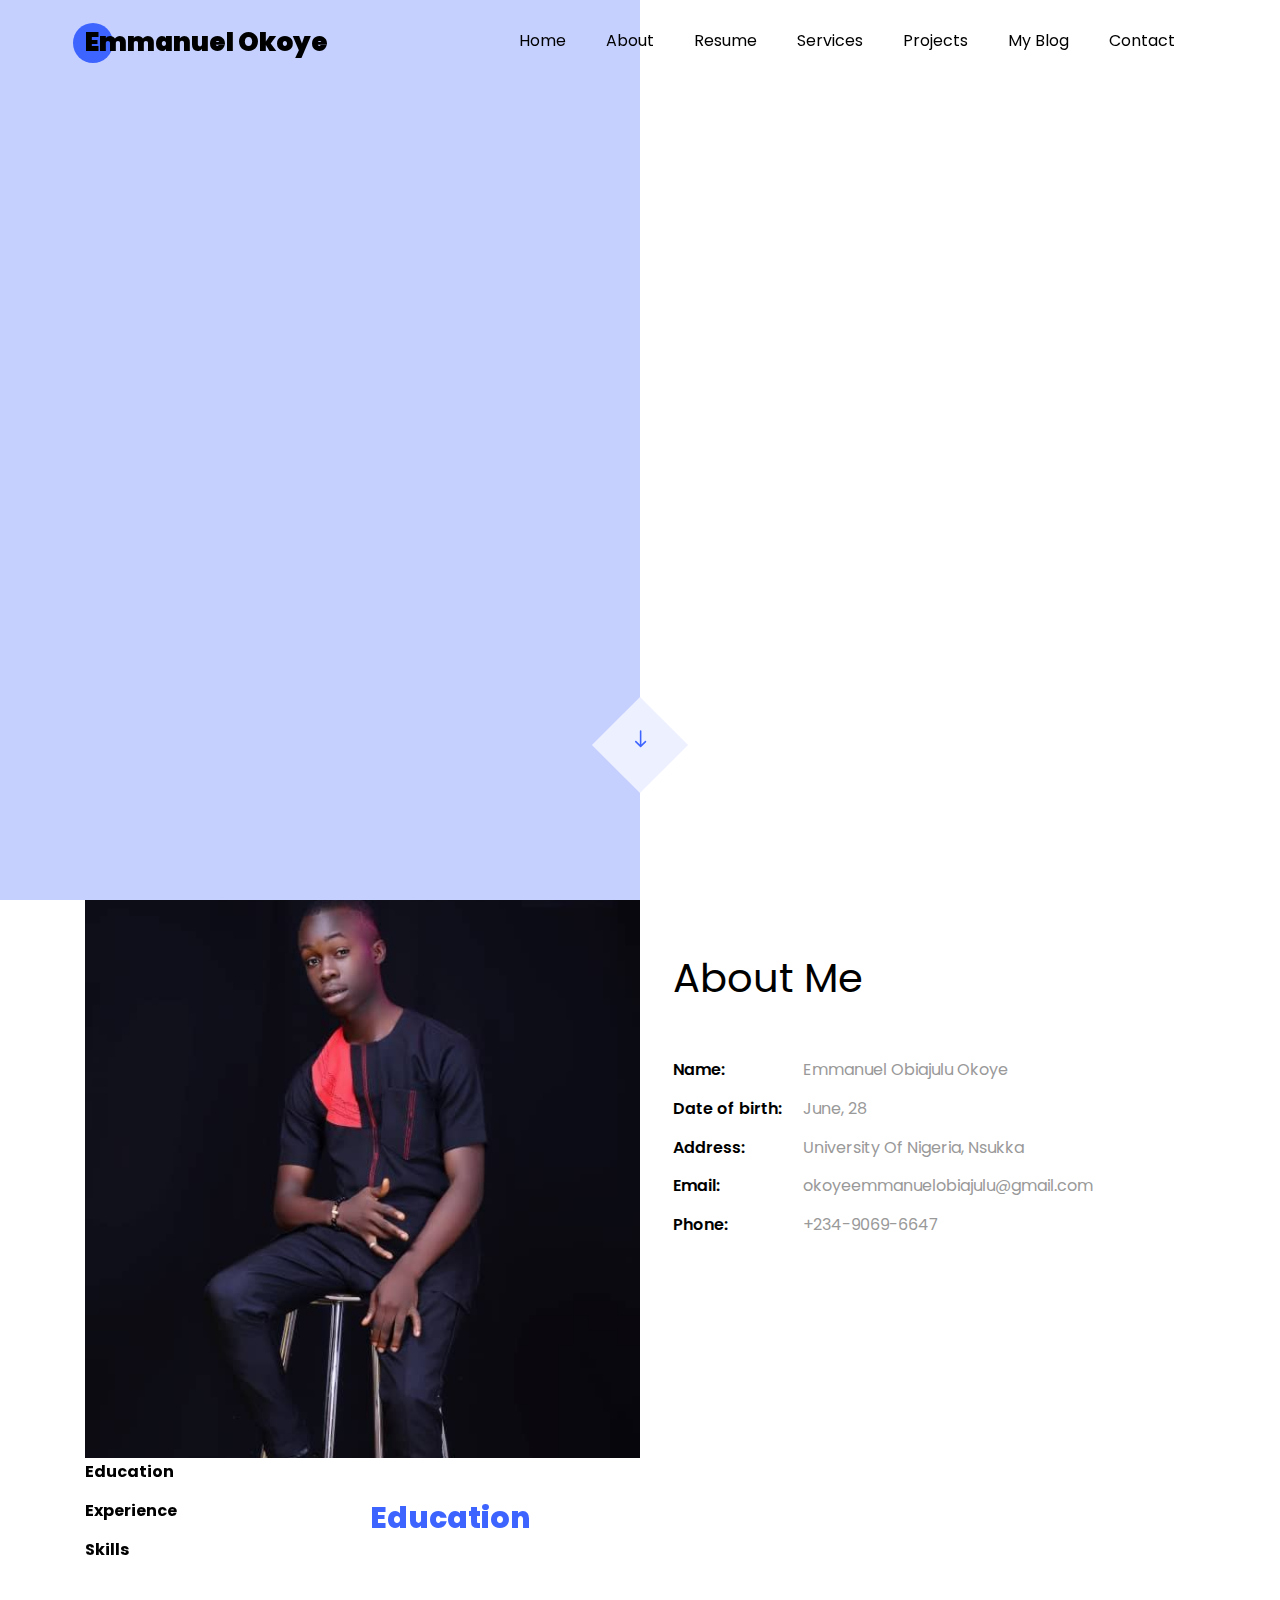
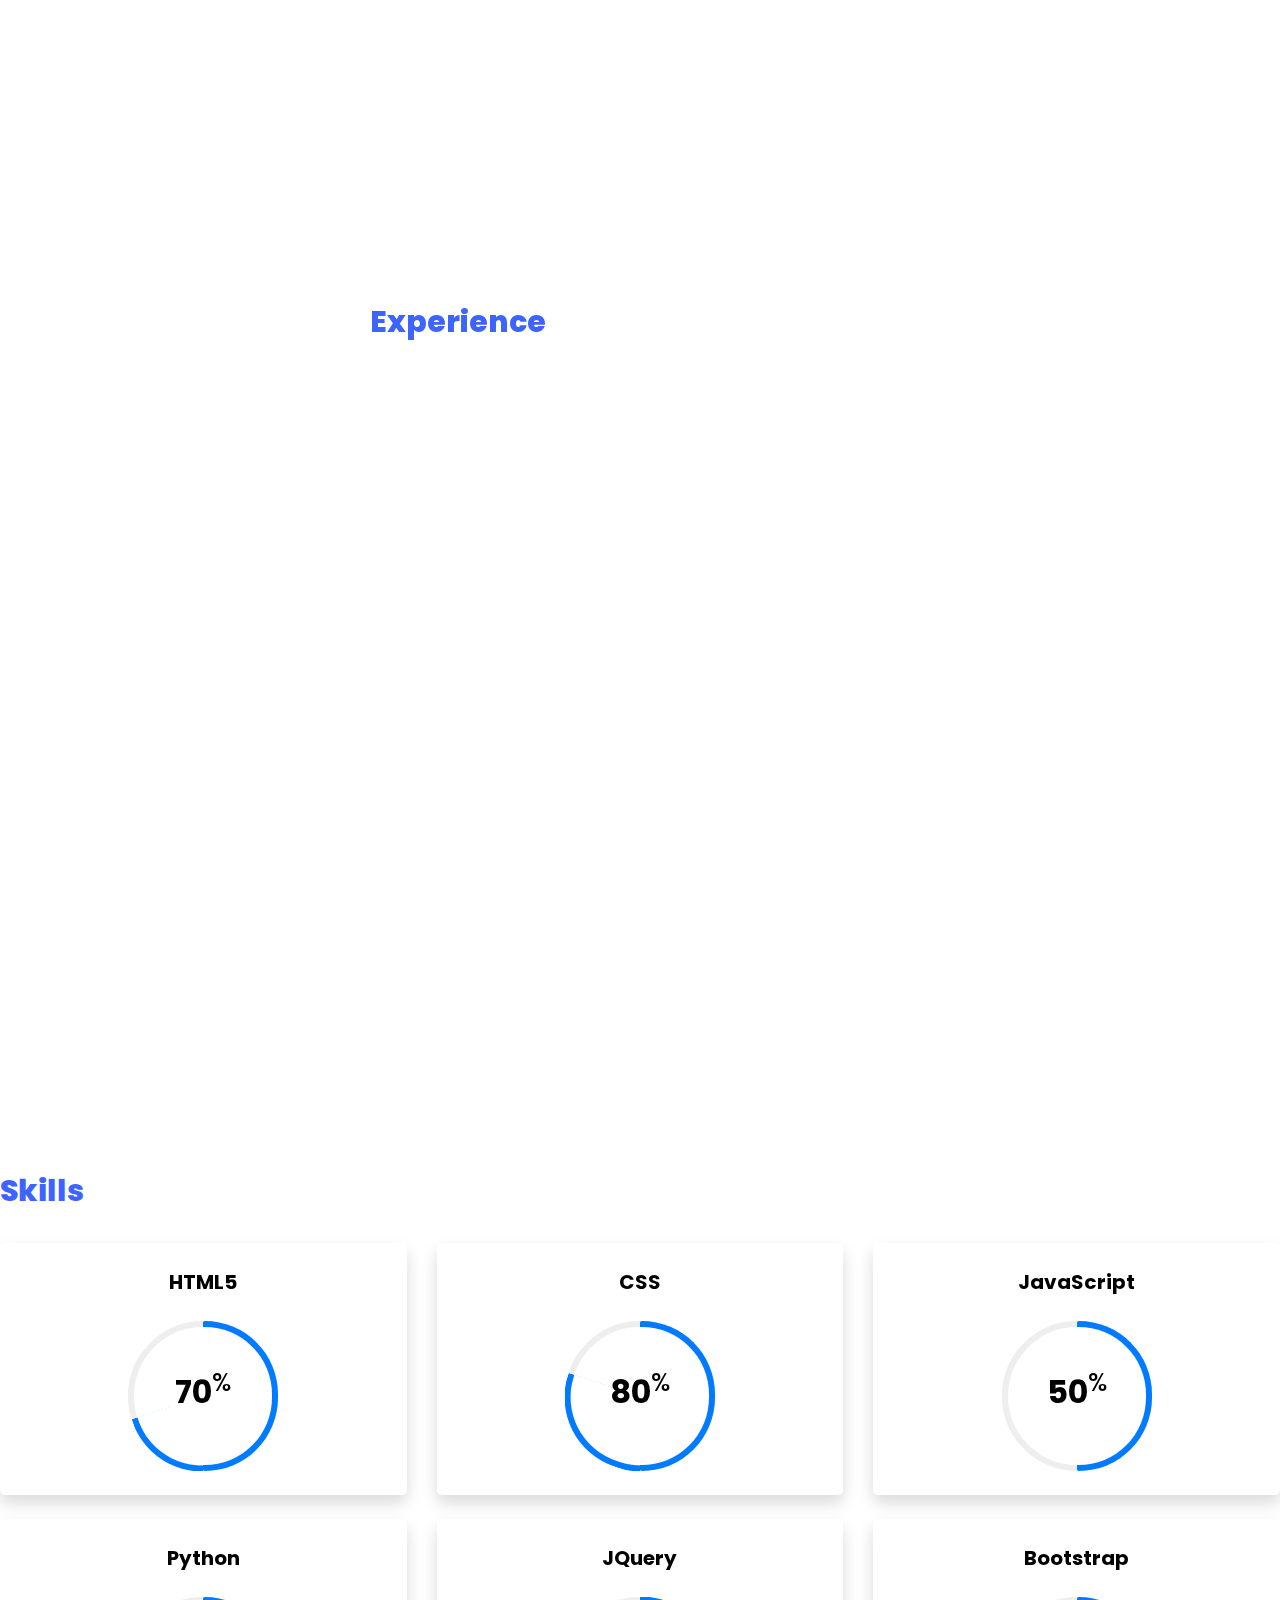
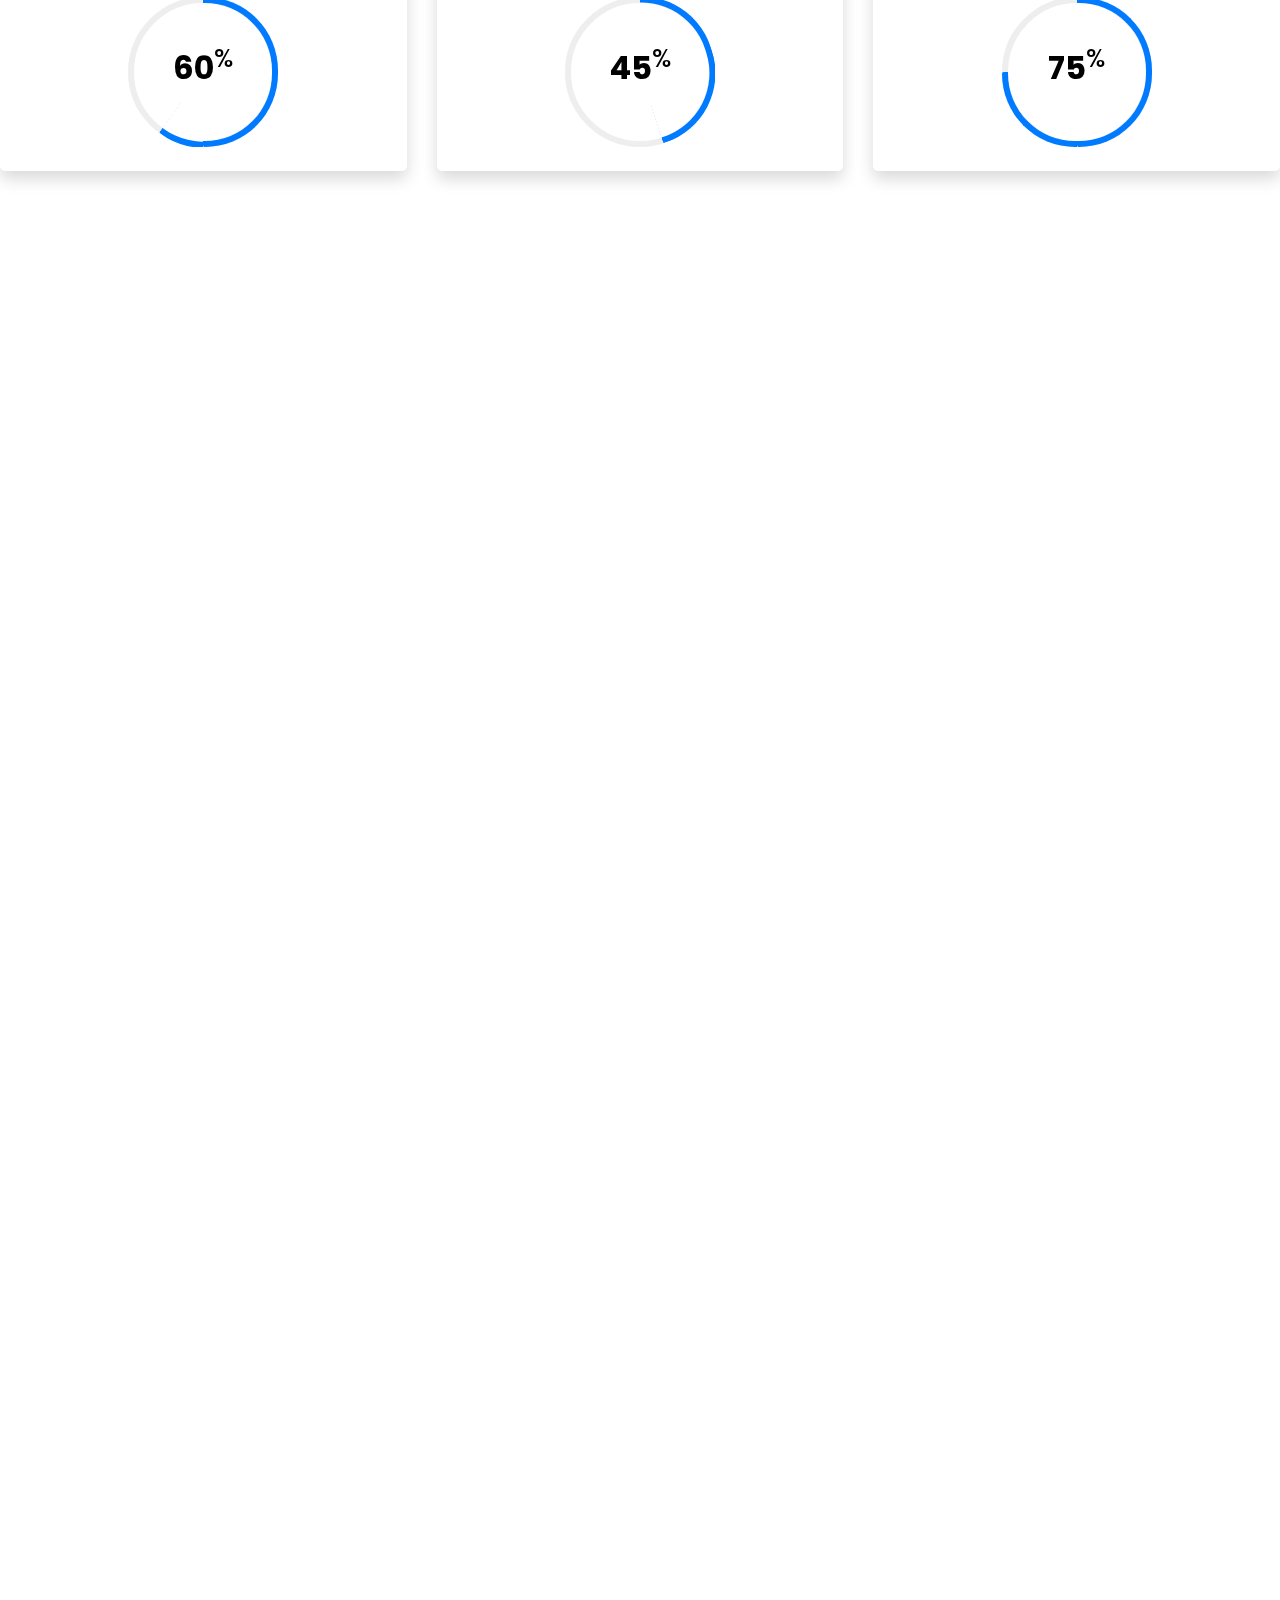
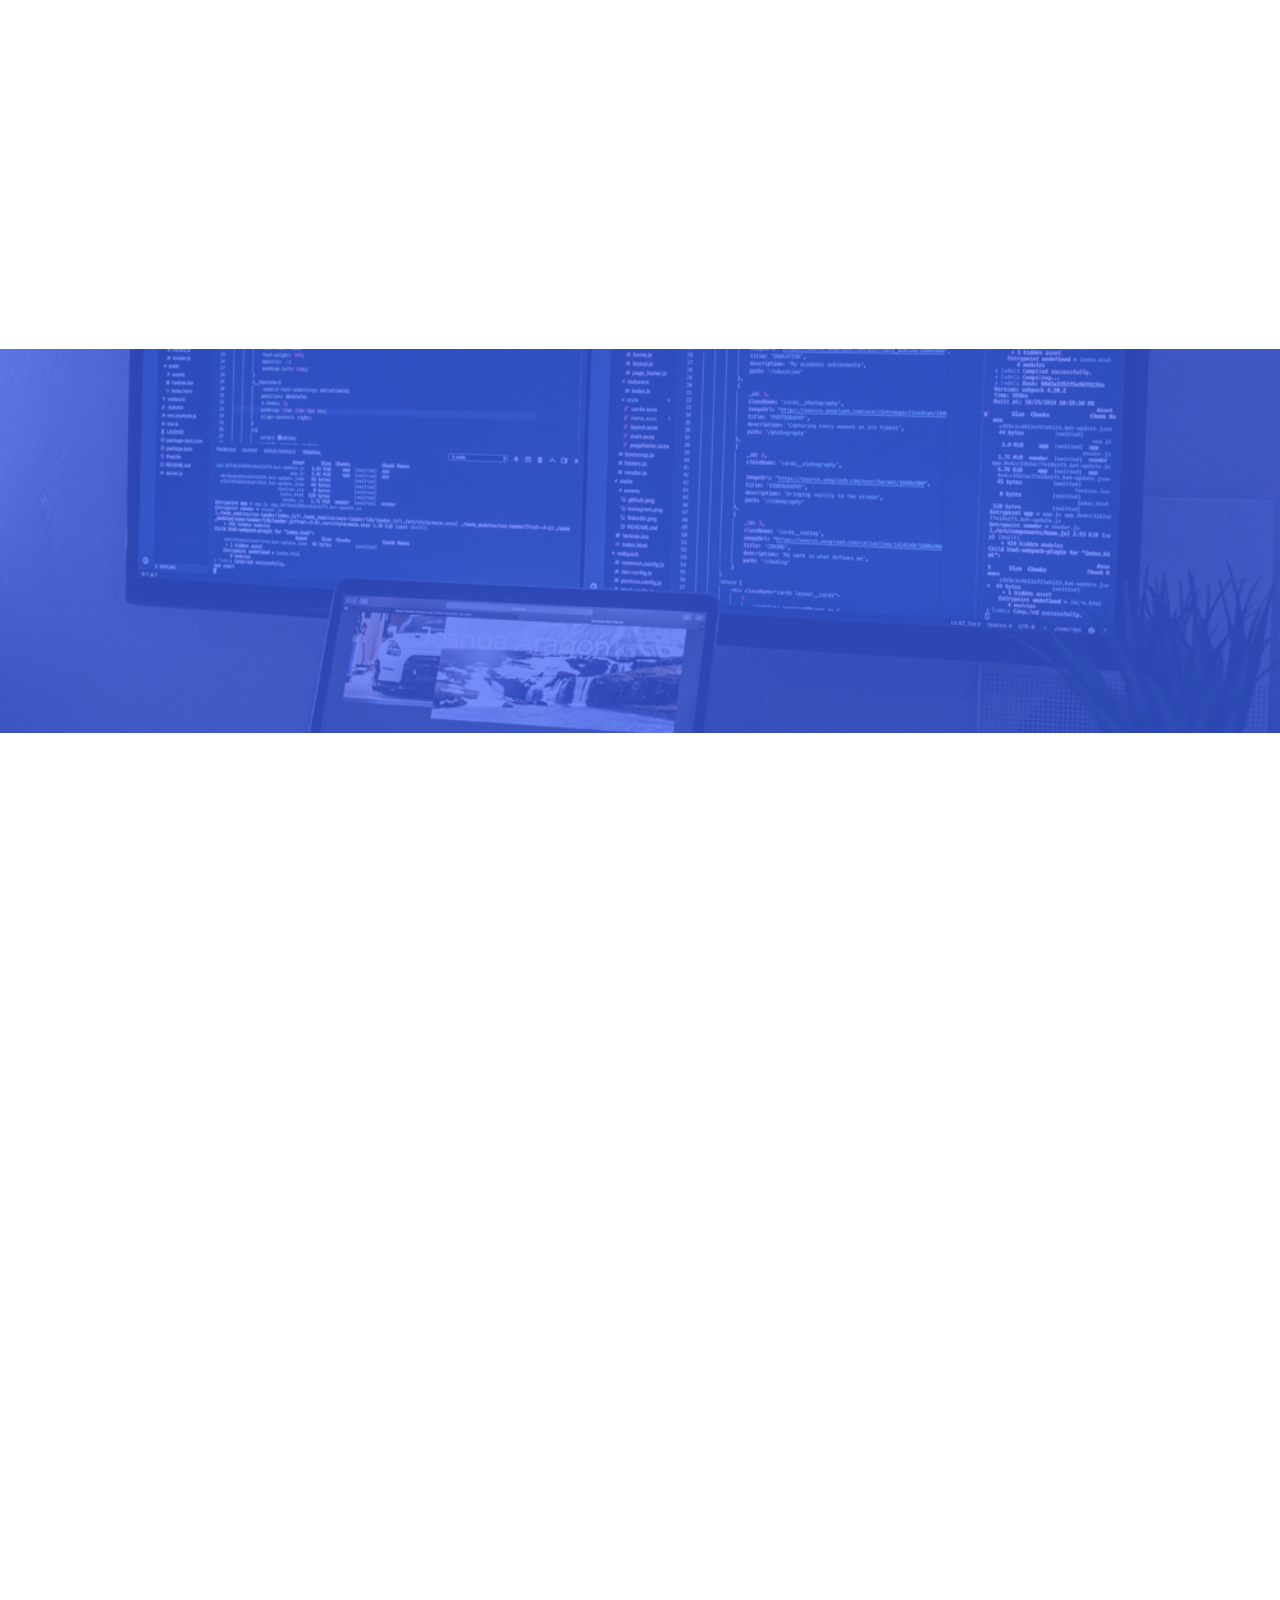
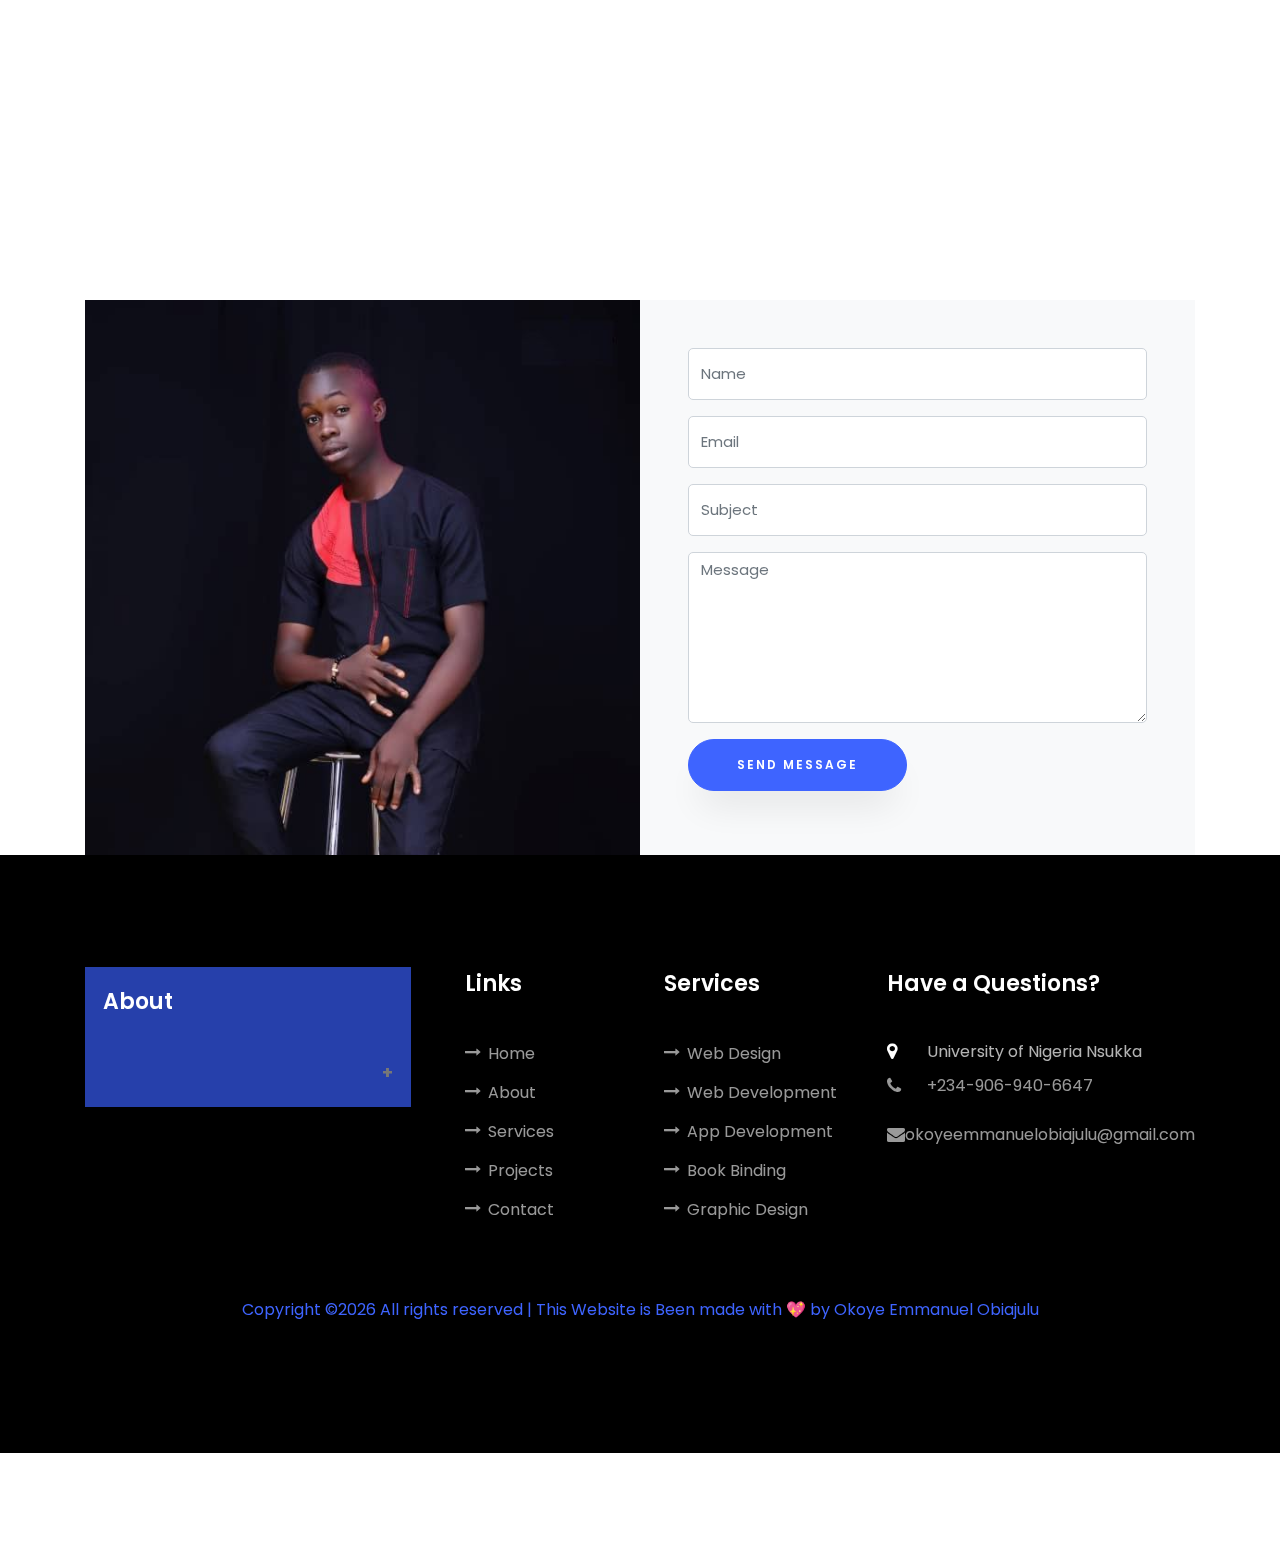
==== commit d223755d: "add a new section of blog article" ====
--- a/index.html
+++ b/index.html
@@ -13,11 +13,12 @@
   <!-- i will be adding some important meta tag up there -->
   <!-- favicon Image -->
   <link rel="icon" href="images/favicon.ico" type="image/png" />
+
   <link rel="stylesheet" href="css/fontawesome.min.css">
   <!-- Font -->
   <link href="https://fonts.googleapis.com/css?family=Poppins:100,200,300,400,500,600,700,800,900" rel="stylesheet">
-
-  <link rel="stylesheet" href="Bootstrap-Installation/bootstrap-4.5.3/dist/css/bootstrap.min.css">
+<!-- bootstrap link -->
+  <link rel="stylesheet" href="https://stackpath.bootstrapcdn.com/bootstrap/4.5.2/css/bootstrap.min.css">
   <link rel="stylesheet" href="css/open-iconic-bootstrap.min.css">
   <link rel="stylesheet" href="css/animate.css">
   <link rel="stylesheet" href="css/owl.carousel.min.css">
@@ -683,6 +684,23 @@
               </div>
             </div>
           </div>
+          <div class="col-md-4 d-flex ftco-animate">
+            <div class="blog-entry justify-content-end">
+              <a href="https://googleprofessor.wordpress.com/2018/10/09/such-a-life/" class="block-20" style="background-image: url('images/such.jpg');">
+              </a>
+              <div class="text mt-3 float-right d-block">
+                <h3 class="heading"><a href="https://googleprofessor.wordpress.com/2018/10/09/such-a-life/">Such a life...</a></h3>
+                <div class="d-flex align-items-center mb-3 meta">
+                  <p class="mb-0">
+                    <span class="mr-2">Sept. 10, 2018</span>
+                    <a href="https://en.gravatar.com/okoyeemmanuelobiajulu" class="mr-2">Admin</a>
+                    <a href="#" class="meta-chat"><span class="icon-chat"></span> 3</a>
+                  </p>
+                </div>
+                <p>A guy met one of his classmates several years after school and he could not believe his eyes; his friend was driving one of the latest stylish Mercedes Benz cars. He returned home feeling awful and very disappointed with himself. He thought he was a failure.</p>
+              </div>
+            </div>
+          </div>
         </div>
       </div>
     </section>
@@ -750,10 +768,10 @@
           <div class="col-md-6 order-md-last d-flex">
             <form action="#" class="bg-light p-4 p-md-5 contact-form">
               <div class="form-group">
-                <input type="text" class="form-control" placeholder="Your Name">
+                <input type="text" class="form-control" placeholder="Name">
               </div>
               <div class="form-group">
-                <input type="text" class="form-control" placeholder="Your Email">
+                <input type="text" class="form-control" placeholder="Email">
               </div>
               <div class="form-group">
                 <input type="text" class="form-control" placeholder="Subject">
@@ -840,7 +858,7 @@
               <div class="block-23 mb-3">
                 <ul>
                   <li><span class="icon icon-map-marker"></span><span class="text">University of Nigeria Nsukka</span></li>
-                  <li><a href="tel://09069406647"><span class="icon icon-phone"></span><span class="text">+23490-6940-6647</span></a></li>
+                  <li><a href="tel://09069406647"><span class="icon icon-phone"></span><span class="text">+234-906-940-6647</span></a></li>
                   <li><a href="mailto:okoyeemmanuelobiajulu@gmail.com"> <span class="icon icon-envelope"> </span> <span class="text">okoyeemmanuelobiajulu@gmail.com</span></a></li>
                 </ul>
               </div>
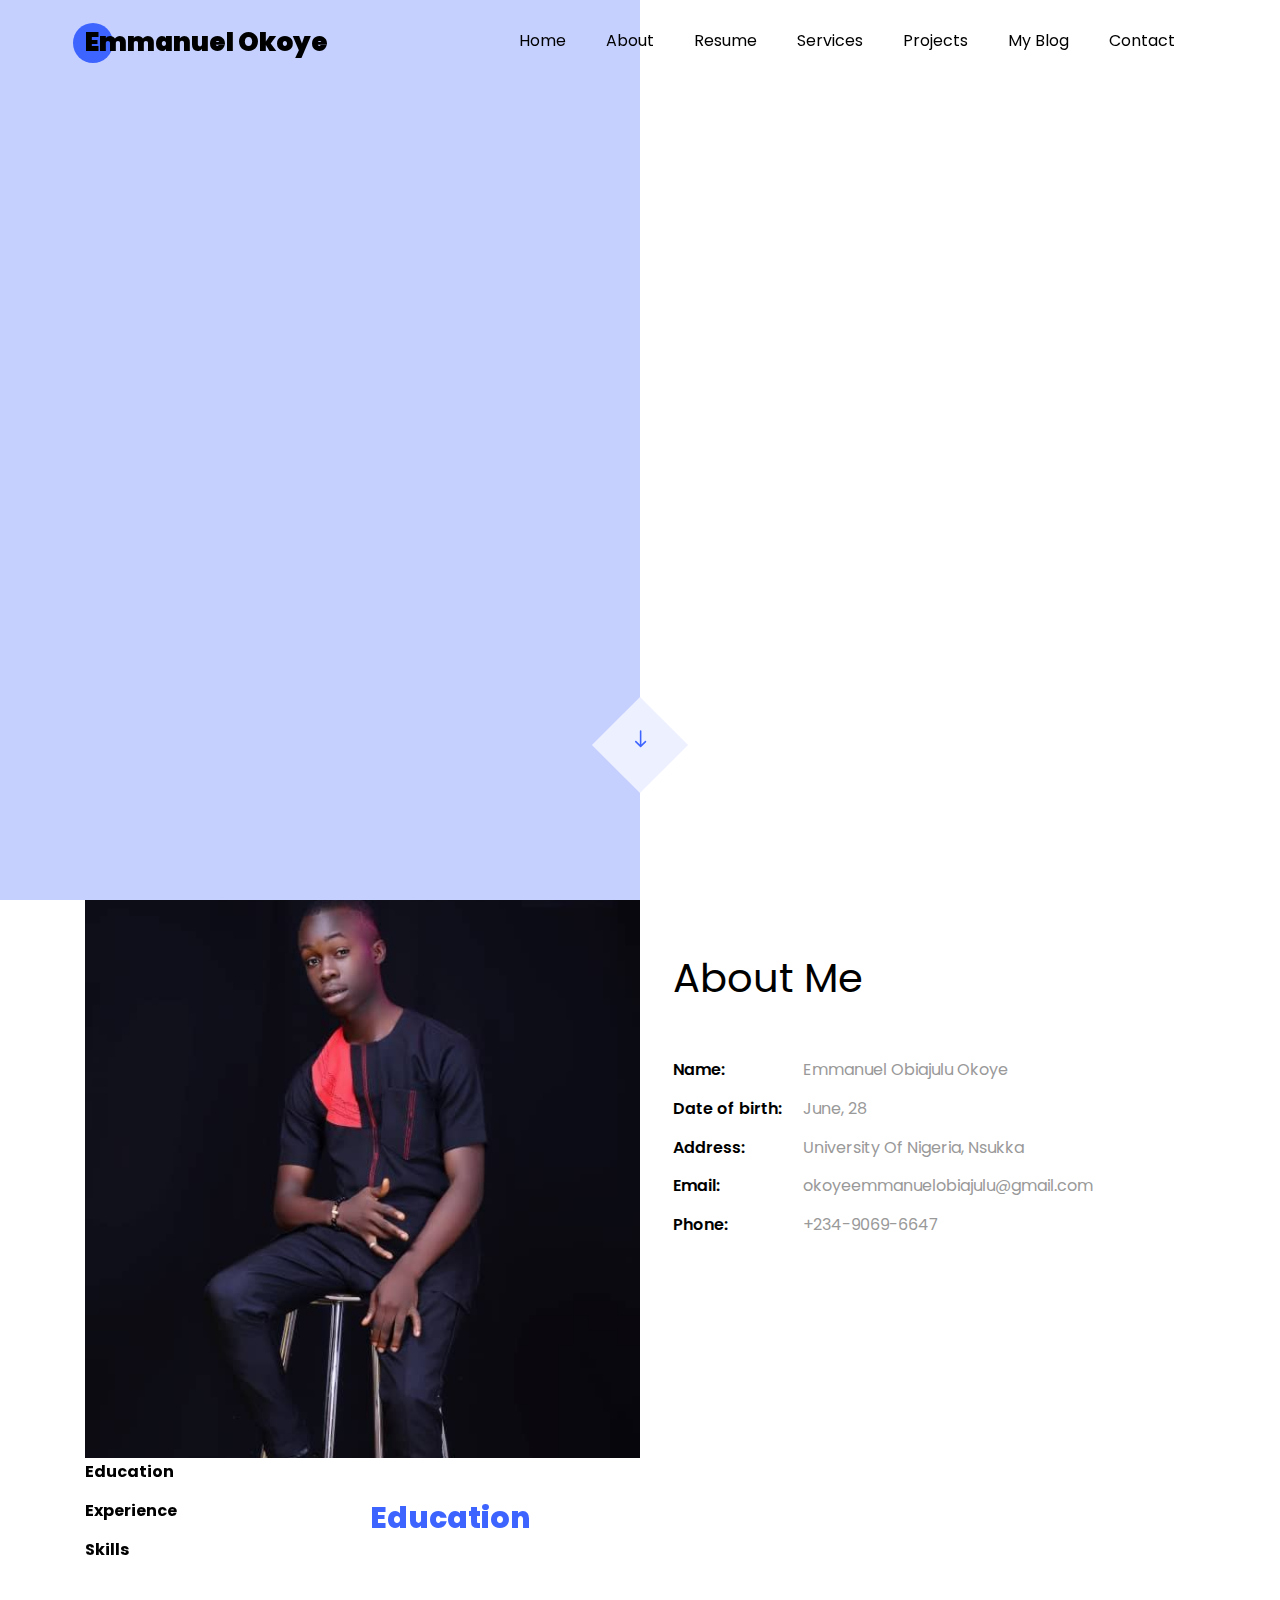
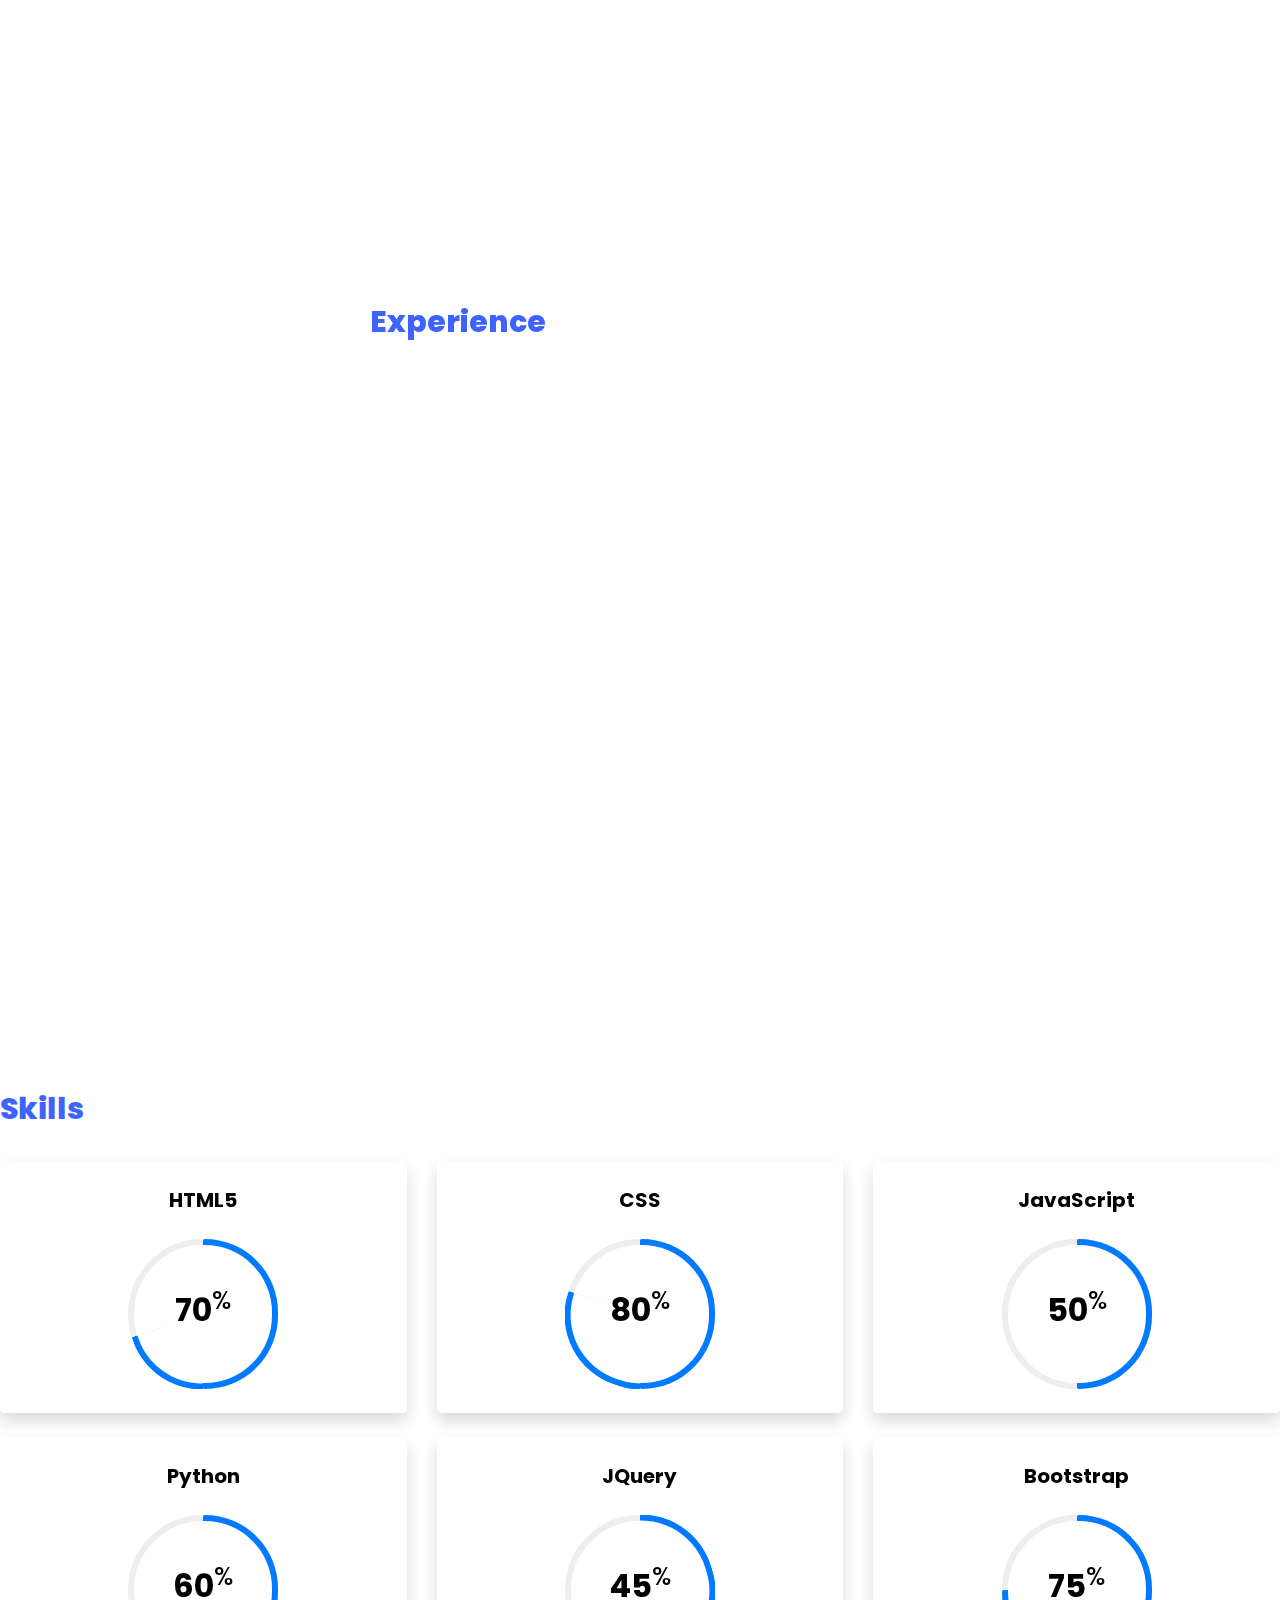
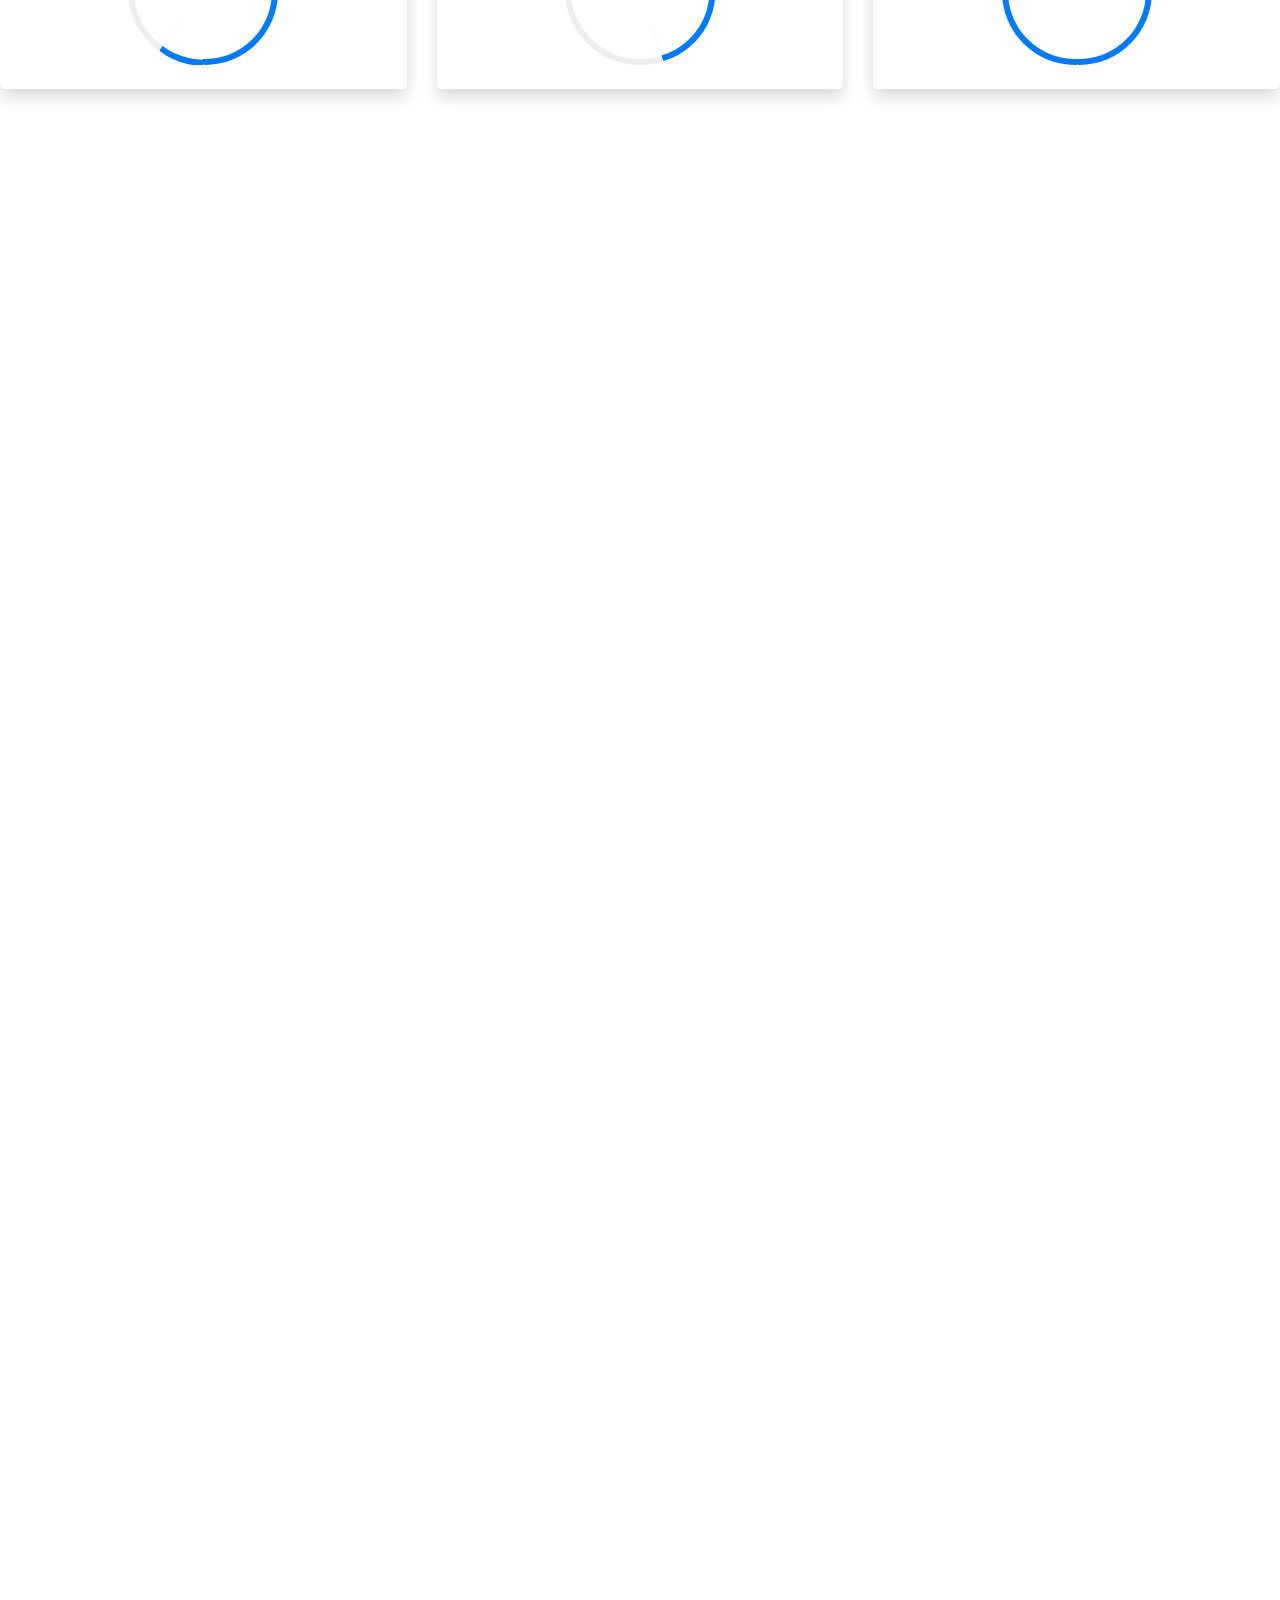
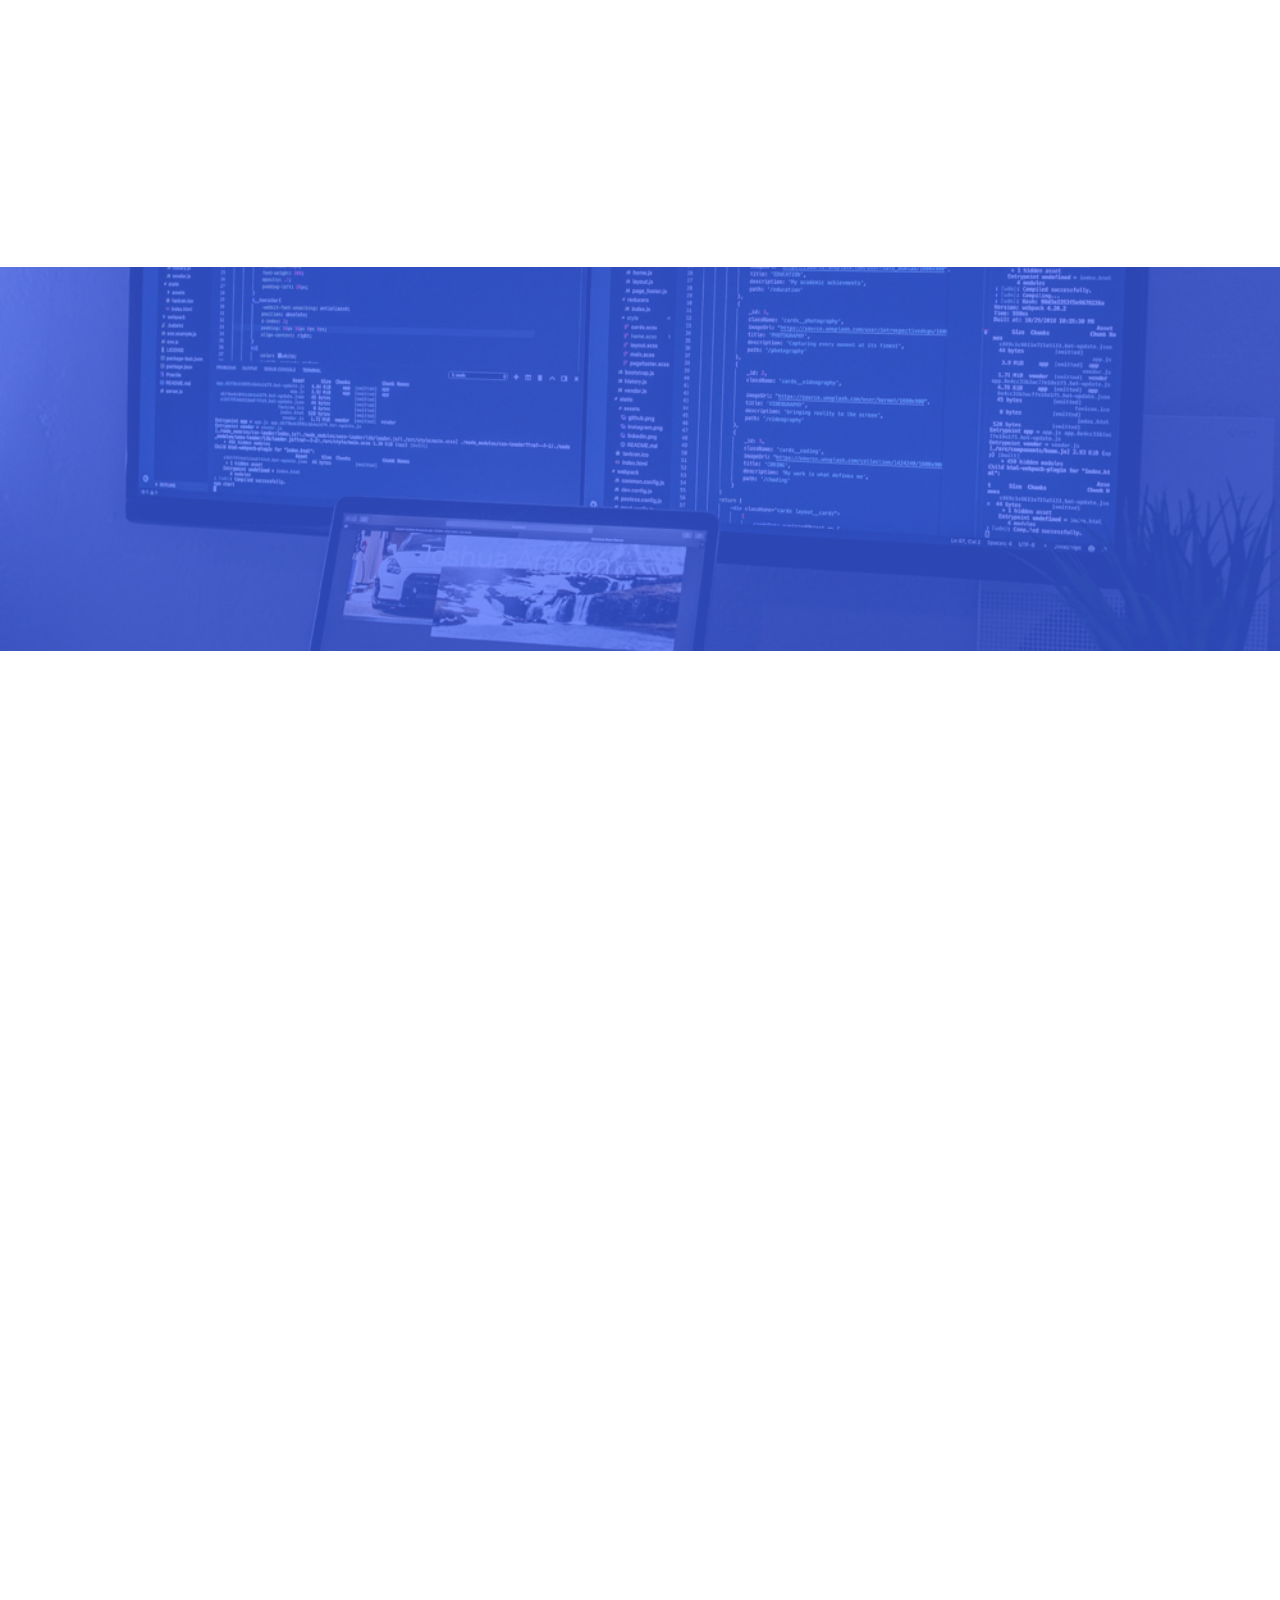
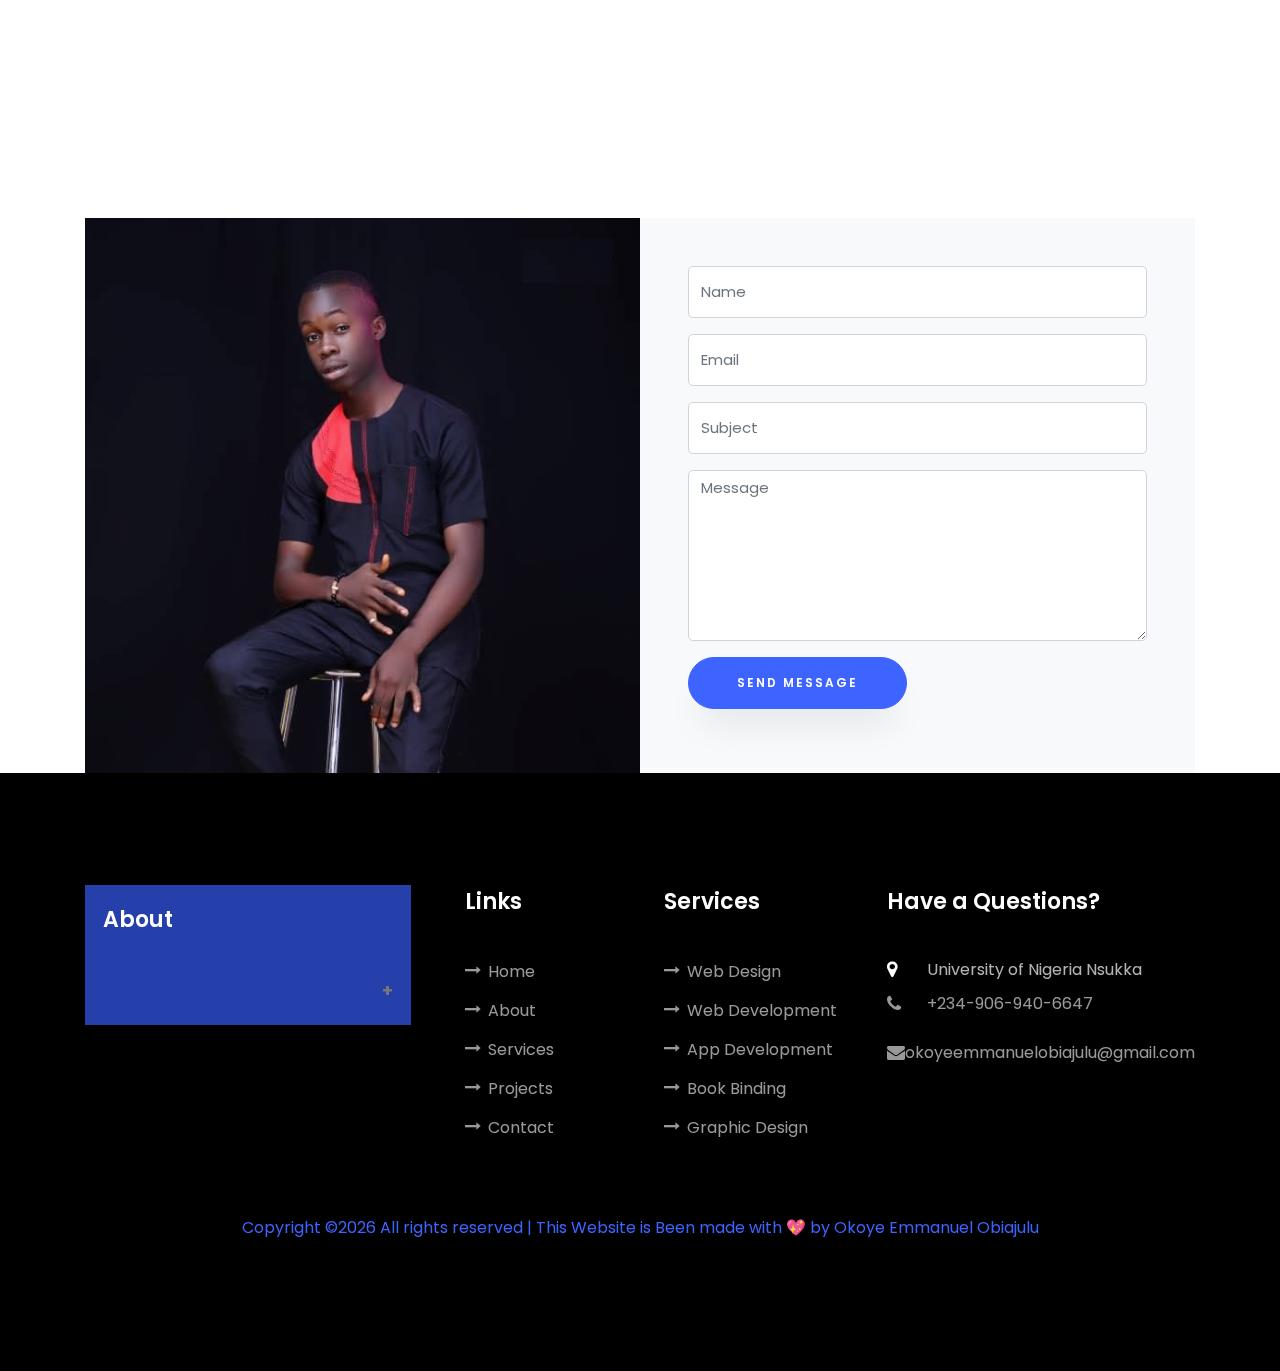
==== commit 84146289: "i deleted some file and refactor the index.html and style.css code" ====
--- a/index.html
+++ b/index.html
@@ -14,11 +14,12 @@
   <!-- favicon Image -->
   <link rel="icon" href="images/favicon.ico" type="image/png" />
 
-  <link rel="stylesheet" href="css/fontawesome.min.css">
+  
   <!-- Font -->
   <link href="https://fonts.googleapis.com/css?family=Poppins:100,200,300,400,500,600,700,800,900" rel="stylesheet">
-<!-- bootstrap link -->
+<!-- bootstrap link from cdn-->
   <link rel="stylesheet" href="https://stackpath.bootstrapcdn.com/bootstrap/4.5.2/css/bootstrap.min.css">
+  <!-- imported CSS File for the Animation -->
   <link rel="stylesheet" href="css/open-iconic-bootstrap.min.css">
   <link rel="stylesheet" href="css/animate.css">
   <link rel="stylesheet" href="css/owl.carousel.min.css">
@@ -28,6 +29,7 @@
   <link rel="stylesheet" href="css/ionicons.min.css">
   <link rel="stylesheet" href="css/flaticon.css">
   <link rel="stylesheet" href="css/icomoon.css">
+  <!-- My Stylesheet -->
   <link rel="stylesheet" href="css/style.css">
 
 
@@ -144,6 +146,7 @@
             </ul>
           </nav>
         </div>
+
         <!-- Education Section starts here -->
         <div class="col-md-9">
           <div id="page-1" class="page one">
@@ -252,6 +255,7 @@
         </div>
       </div>
       <!-- HTML of the Skills Section Ends Here -->
+
       <!-- CSS of the Skill Section Starts here -->
       <div class="col-lg-4 mb-4">
         <div class="bg-white rounded-lg shadow p-4">
@@ -271,10 +275,10 @@
             </div>
           </div>
           <!-- END -->
-          <!-- CSS of the Skill Section Ends here -->
-
-        </div>
-      </div>
+        </div>
+      </div>
+      <!-- CSS of the Skill Section Ends here -->
+
       <!-- JavaScript of the Skill Section Starts here -->
       <div class="col-lg-4 mb-4">
         <div class="bg-white rounded-lg shadow p-4">
@@ -293,12 +297,9 @@
               <div class="h2 font-weight-bold">50<sup class="small">%</sup></div>
             </div>
           </div>
-          <!-- JavaScript of the Skill Section Ends here -->
-
-
-
-        </div>
-      </div>
+        </div>
+      </div>
+      <!-- JavaScript of the Skill Section Ends here -->
 
       <!-- Python of the Skill Section Starts here -->
       <div class="col-lg-4 mb-4">
@@ -366,6 +367,8 @@
     </div>
     <!-- Bootstrap of the Skill Section Ends here -->
     <!-- Skill Section Ends Here -->
+
+
 
     <!-- Services Section Starts Here -->
     <section class="ftco-section" id="services-section">
@@ -513,7 +516,6 @@
     <!-- Project Section Ends Here  -->
 
     <!-- Tesimonial Section Starts Here -->
-
     <section class="ftco-section ftco-no-pt ftco-no-pb ftco-counter img" id="section-counter">
       <div class="container-fluid px-md-5">
         <div class="row d-md-flex align-items-center">
@@ -545,6 +547,7 @@
       </div>
     </section>
     <!-- Tesimonial Section Ends Here -->
+
     <!-- freelancing Section Starts Here -->
     <section class="ftco-section ftco-hireme img" style="background-image: url(images/computer1.jpg)">
       <div class="overlay"></div>
--- a/css/style.css
+++ b/css/style.css
@@ -8694,7 +8694,7 @@
 .page {
   width: 100%;
   padding-top: 37px;
-  margin-bottom: 7em; }
+  margin-bottom: 0em; }
   .page.four {
     margin-bottom: 0; }
   .page .heading {
@@ -9281,7 +9281,7 @@
   font-size: 12px;
   text-transform: uppercase;
   letter-spacing: .1em; }
-
+/****************************** Blog Section **************************/
 .block-20 {
   overflow: hidden;
   background-size: cover;
@@ -9452,7 +9452,7 @@
       letter-spacing: 1px;
       font-weight: 600; }
 
-/* Blog*/
+/*************************************** Blog ******************************:*/
 .post-info {
   font-size: 12px;
   text-transform: uppercase;
@@ -9583,6 +9583,7 @@
       color: #000000;
       font-style: italic; }
 
+/****************************** loader Section *****************************************************************/
 #ftco-loader {
   position: fixed;
   width: 96px;
@@ -9674,13 +9675,7 @@
     stroke-dasharray: 89, 200;
     stroke-dashoffset: -136px; } }
     /***************************************** StyleSheet ***************************************/
-    /* .img-author {
-      border-radius: 50%;
-    }
-
-    .about-font-color {
-      color: black;
-    } */
+
     /************************* Accordion Section Starts Here *******************************/
     .accordion {
       background-color: #2640ab;
